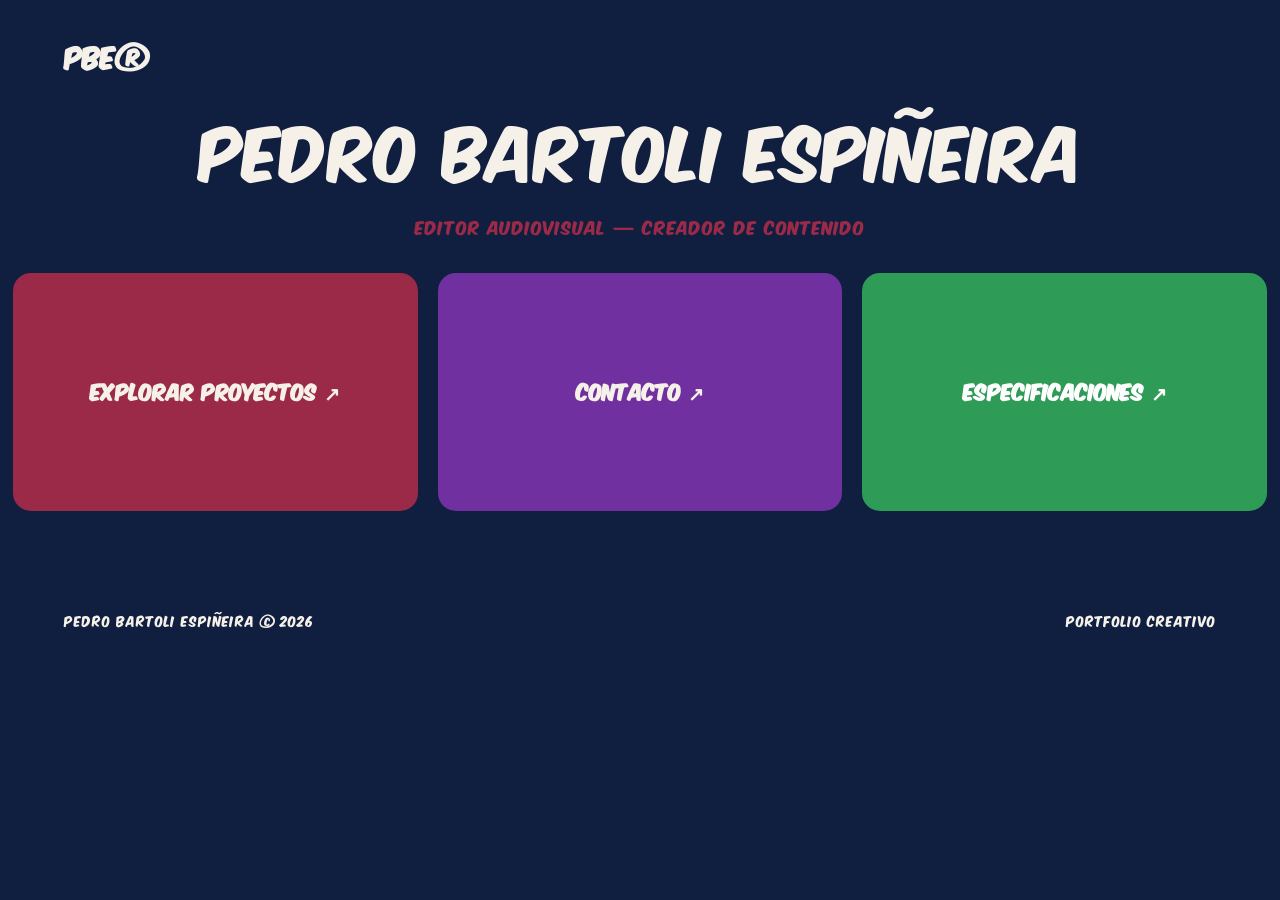
==== index.html @ 38ccc37a "Add files via upload" ====
<!DOCTYPE html>
<html lang="es">
<head>
  <meta charset="UTF-8">
  <meta name="viewport" content="width=device-width, initial-scale=1.0">
  <title>Pedro Bartoli Espiñeira | Portfolio</title>
  <link rel="stylesheet" href="style.css">
</head>

<body>

  <!-- LOGO PBE ANIMADO -->
  <nav class="nav-inicio">
    <span class="logo">
      <span class="logo-letra">P</span>
      <span class="logo-letra">B</span>
      <span class="logo-letra">E</span>
      <span class="logo-registrado">®</span>
    </span>
  </nav>

  <main>
    <section id="inicio" class="hero">

      <h1>Pedro Bartoli Espiñeira</h1>

      <p style="color:#9b2948">
        EDITOR AUDIOVISUAL — CREADOR DE CONTENIDO
      </p>

      <div class="hero-botones">

        <a class="boton" href="proyectos.html">
          <span class="boton-texto">
            EXPLORAR PROYECTOS ↗
          </span>
        </a>

        <a class="boton boton-contacto" href="contacto.html">
          <span class="boton-texto">
            CONTACTO ↗
          </span>
        </a>

        <a class="boton" href="especificaciones.html">
          <span class="boton-texto">
            ESPECIFICACIONES ↗
          </span>
        </a>

      </div>
    </section>
  </main>

  <footer class="footer">
    <span>PEDRO BARTOLI ESPIÑEIRA © 2026</span>
    <span>PORTFOLIO CREATIVO</span>
  </footer>

<script src="moco.js" defer></script>

</body>
</html>
---- style.css ----
body {
background-color: #91A9BD;    color: #f5f0e8;
    font-family: Arial, sans-serif;
    margin: 0;
    padding: 60px;
}


h1 {
    color: #f5f0e8;
    font-size: clamp(20px, 5.5vw, 85px);
    font-weight: 900;
    text-transform: uppercase;
    letter-spacing: -2px;
    line-height: 1;
    white-space: nowrap;
    margin-bottom: 45px;
}


h2 {
    color: #781d36;
    font-size: 50px;
    text-transform: uppercase;
}

p {
    font-size: 22px;
}

::selection {
    background: #781d36;
    color: white;
}

* {
    box-sizing: border-box;
}

html {
    scroll-behavior: smooth;
}

body {
    padding: 0;
}

nav {
    display: flex;
    justify-content: space-between;
    align-items: center;
    padding: 25px 5%;
    background: #101014;
}

.logo {
    font-size: 26px;
    font-weight: 900;
    color: #f5f0e8;
}

.nav-links {
    display: flex;
    gap: 30px;
}

.nav-links a {
    color: #f5f0e8;
    text-decoration: none;
    font-size: 13px;
    font-weight: bold;
}

.nav-links a:hover {
    color: #a53250;
}

.hero {
    background: #101f40;
    min-height: 75vh;
    padding: 100px 3%;
    display: flex;
    flex-direction: column;
    justify-content: center;
    overflow: hidden;
}

.hero h1 {
    font-size: clamp(18px, 5.4vw, 85px);
    letter-spacing: -0.035em;
    white-space: nowrap;
    margin: 30px 0;
}

.etiqueta {
    color: #c8a3ad;
    font-size: 13px;
    letter-spacing: 3px;
}

.hero p {
    font-size: 17px;
    letter-spacing: 2px;
}

.boton {
    display: inline-block;
    align-self: flex-start;
    background: #781d36;
    color: white;
    padding: 18px 28px;
    margin-top: 35px;
    text-decoration: none;
    font-weight: bold;
    transition: 0.3s;
}

.boton:hover {
    background: #a53250;
    transform: translateY(-5px);
}

.proyectos, .contacto {
    padding: 100px 5%;
    min-height: 350px;
}

.asterisco {
    color: #f5f0e8;
}

.contacto {
    background: #781d36;
}

.contacto h2 {
    color: white;
}

@media (max-width: 600px) {
    .nav-links {
        gap: 12px;
    }

    .nav-links a {
        font-size: 10px;
    }

    .hero {
        padding: 80px 3%;
    }

    .hero h1 {
        font-size: 5.4vw;
    }

    h2 {
        font-size: 36px;
    }
}

.proyectos-header {
    margin-bottom: 70px;
}

.proyectos-header > span {
    color: #c8a3ad;
    font-size: 13px;
    letter-spacing: 3px;
}

.proyectos-header h2 {
    font-size: clamp(60px, 9vw, 130px);
    margin: 15px 0;
    letter-spacing: -5px;
}

.lista-proyectos {
    border-top: 1px solid #555;
}

.proyecto {
    display: flex;
    align-items: center;
    gap: 25px;
    padding: 35px 15px;
    border-bottom: 1px solid #555;
    color: #f5f0e8;
    text-decoration: none;
    transition: all 0.35s ease;
}

.proyecto:hover {
    background: #781d36;
    padding-left: 35px;
}

.numero {
    font-size: 14px;
    color: #aaa;
    min-width: 35px;
}


.proyecto h3 {
    font-size: clamp(18px, 2.5vw, 30px);
    letter-spacing: -1px;
}

.proyecto {
    padding: 20px 15px;
}

.proyectos-header h2 {
    font-size: clamp(40px, 6vw, 75px);
}

.proyecto {
    position: relative;
}


.proyecto {
    position: relative;
    overflow: hidden;
    isolation: isolate;
}

.preview-proyecto {
    position: absolute;
    right: 0;
    top: 0;
    width: 48%;
    height: 100%;
    object-fit: cover;
    object-position: center;
    opacity: 0;
    pointer-events: none;
    border: none;
    transform: none;
    z-index: -1;

    /* Difuminado progresivo hacia la izquierda */
    -webkit-mask-image: linear-gradient(
        to right,
        transparent 0%,
        rgba(0,0,0,0.4) 25%,
        black 65%
    );
    mask-image: linear-gradient(
        to right,
        transparent 0%,
        rgba(0,0,0,0.4) 25%,
        black 65%
    );

    transition: opacity 0.4s ease;
}

.proyecto:hover .preview-proyecto {
    opacity: 1;
    transform: none;
}

.proyecto:hover {
    background: #781d36;
}

.proyecto h3,
.proyecto .numero,
.proyecto .categoria,
.proyecto .flecha {
    position: relative;
    z-index: 2;
}

/* PORTAL AUDIOVISUAL */

.portal-hero {
    background: #101f40;
    padding: 100px 5%;
}

.portal-hero h1 {
    font-size: clamp(38px, 7vw, 100px);
    line-height: 0.95;
    letter-spacing: -3px;
    white-space: normal;
    margin: 35px 0;
}

.portal-hero p {
    font-size: 18px;
}

.catalogo {
    padding: 90px 5%;
}

.catalogo-encabezado > span {
    color: #c8a3ad;
    font-size: 13px;
    letter-spacing: 2px;
}

.catalogo-encabezado h2 {
    color: #f5f0e8;
    font-size: clamp(35px, 5vw, 65px);
}

.catalogo-grid {
    display: grid;
    grid-template-columns: repeat(2, minmax(0, 1fr));
    gap: 25px;
    margin-top: 40px;
}

.corto-imagen {
    background: #781d36;
    height: 285px;
    padding: 25px;
    display: flex;
    flex-direction: column;
    justify-content: space-between;
    transition: filter 0.3s ease;
}

.corto-imagen.segunda {
    background: #172b52;
}

.corto-imagen span {
    font-size: 12px;
    letter-spacing: 2px;
}

.corto-imagen h3 {
    font-size: clamp(28px, 4vw, 55px);
    letter-spacing: -2px;
    margin: 0;
}


.corto:hover .corto-imagen {
    filter: brightness(0.8);
}


.corto-info {
    display: flex;
    justify-content: space-between;
    align-items: center;
    gap: 15px;
    padding: 20px 0;
    border-bottom: 1px solid #555;
}

.corto-info h3 {
    font-size: 20px;
    margin: 0;
}

.corto-info span {
    font-size: 12px;
}

@media (max-width: 700px) {
    .catalogo-grid {
        grid-template-columns: 1fr;
    }

    .portal-hero {
        padding: 70px 5%;
    }

    .corto-imagen {
        height: 240px;
    }
}

.fichas-audiovisuales {
    padding: 40px 5% 100px;
}

.ficha-produccion {
    padding: 65px 0;
    border-top: 1px solid #555;
    scroll-margin-top: 100px;
}

.ficha-produccion h2 {
    font-size: clamp(32px, 5vw, 65px);
    margin: 20px 0 30px;
}

.ficha-produccion video {
    display: block;
    width: 100%;
    max-width: 900px;
    background: #000;
    aspect-ratio: 16 / 9;
    margin-bottom: 35px;
}

.ficha-produccion h3 {
    color: #a53250;
}

.corto-imagen {
    background-image: url("miniatura descorchazo.png");
    background-size: cover;
    background-position: center;
}

.corto-imagen.segunda {
    background-image: none;
}

.corto-imagen.segunda {
    background-image: url("miniatura primera cita.png");
    background-size: cover;
    background-position: center;
}

/* PORTADA AUDIOVISUAL */


/* PORTADA AUDIOVISUAL */

.portal-hero {
    position: relative;
    background-image:
        linear-gradient(
            rgba(16, 31, 64, 0.45),
            rgba(16, 31, 64, 0.45)
        ),
        url("fondo audiovisual.png");

    background-size: cover;
    background-position: center;
    background-repeat: no-repeat;
    background-color: #101f40;
    padding: 100px 5%;
    min-height: 480px;
}

/* TITULO MAS COMPACTO */

.portal-hero h1 {
    font-size: clamp(36px, 5.5vw, 75px);
    line-height: 1;
    letter-spacing: -2px;
    margin: 30px 0;
}

/* CONTACTO */

.contacto {
    background: #781d36;
    padding: 110px 5%;
}

.contacto h2 {
    color: #f5f0e8;
    font-size: clamp(42px, 8vw, 110px);
    line-height: 0.95;
    letter-spacing: -3px;
    margin: 35px 0;
}

.contacto p {
    font-size: 19px;
    line-height: 1.6;
    max-width: 580px;
}

.contacto-links {
    display: flex;
    flex-wrap: wrap;
    gap: 35px;
    margin-top: 60px;
}

.contacto-links a {
    color: #f5f0e8;
    font-size: 16px;
    font-weight: bold;
    text-decoration: none;
    border-bottom: 1px solid #f5f0e8;
    padding-bottom: 10px;
    transition: 0.3s;
}

.contacto-links a:hover {
    color: #101014;
    border-color: #101014;
}

/* FOOTER */

.footer {
    display: flex;
    justify-content: space-between;
    gap: 20px;
    flex-wrap: wrap;
    padding: 30px 5%;
    background: #101014;
    color: #aaa;
    font-size: 12px;
    letter-spacing: 1px;
}

@media (max-width: 600px) {
    .contacto {
        padding: 80px 5%;
    }

    .contacto h2 {
        letter-spacing: -1px;
    }

    .contacto-links {
        gap: 25px;
    }
}

/* MENU INTEGRADO A LA PORTADA */

.nav-inicio {
    background-color: #101f40;
}

/* BOTONES DE LA PORTADA */

.hero-botones {
    display: flex;
    flex-wrap: wrap;
    align-items: center;
    gap: 20px;
    margin-top: 35px;
}

.hero-botones .boton {
    margin-top: 0;
}

/* BOTON CONTACTAME */

.boton-contacto {
    background: transparent;
    border: 2px solid #f5f0e8;
    color: #f5f0e8;
    padding: 16px 26px;
}

.boton-contacto:hover {
    background: #f5f0e8;
    color: #101f40;
}

.boton-contacto {
    background-color: #7030A0;
    border: 2px solid #7030A0;
    color: white;
}

.boton-contacto:hover {
    background-color: #9250C5;
    border-color: #9250C5;
    color: white;
}

/* PORTAL DE CONTACTO */

.portal-contacto {
    background: #101f40;
    min-height: 100vh;
    padding: 100px 5%;
}

.portal-contacto h1 {
    font-size: clamp(40px, 7vw, 95px);
    line-height: 0.95;
    letter-spacing: -3px;
    white-space: normal;
    margin: 35px 0;
}

.portal-contacto p {
    font-size: 19px;
    line-height: 1.6;
    max-width: 600px;
    margin-bottom: 70px;
}

.contacto-portal-links {
    border-top: 1px solid #777;
}

.contacto-portal-links a {
    display: flex;
    justify-content: space-between;
    align-items: center;
    gap: 20px;
    padding: 30px 15px;
    border-bottom: 1px solid #777;
    color: #f5f0e8;
    text-decoration: none;
    transition: 0.3s;
}

.contacto-portal-links a:hover {
    background: #7030A0;
    padding-left: 30px;
}

.contacto-portal-links span {
    font-size: 13px;
    letter-spacing: 2px;
}

.contacto-portal-links strong {
    font-size: 18px;
}

/* PORTAL DE PROYECTOS */

.portal-proyectos {
    background-color: #101f40;
    padding: 100px 5% 75px;
}

.portal-proyectos h1 {
    font-size: clamp(48px, 8vw, 110px);
    line-height: 1;
    letter-spacing: -4px;
    margin: 30px 0;
}

.portal-proyectos-descripcion {
    font-size: 18px;
    line-height: 1.6;
    max-width: 580px;
}

/* PROYECTOS MÁS COMPACTOS */

.proyectos .proyecto {
    min-height: 100px;
    padding: 20px 15px;
}

.proyectos .proyecto h2 {
    font-size: clamp(20px, 3vw, 32px);
    margin: 0;
}

.proyectos .preview-proyecto {
    max-width: 280px;
    max-height: 110px;
    object-fit: cover;
}

/* EFECTO HOVER - BORDES LUMINOSOS */

.proyectos .proyecto {
    position: relative;
    border: 1px solid transparent;
    transition: border-color 0.3s ease, 
                box-shadow 0.3s ease,
                background-color 0.3s ease;
}

.proyectos .proyecto:hover {
    background-color: transparent;
    border-color: #a855f7;
    box-shadow:
        0 0 10px rgba(168, 85, 247, 0.5),
        0 0 25px rgba(168, 85, 247, 0.25),
        inset 0 0 12px rgba(168, 85, 247, 0.1);
}

/* EFECTO NEÓN GLOBAL */

.boton,
.proyecto,
.contacto-portal-links a,
.nav-links a {
    transition:
        border-color 0.3s ease,
        box-shadow 0.3s ease,
        background-color 0.3s ease;
}

/* BOTONES PRINCIPALES */

.boton:hover {
    background-color: transparent;
    color: #f5f0e8;
    border-color: #a855f7;
    box-shadow:
        0 0 10px rgba(168, 85, 247, 0.6),
        0 0 25px rgba(168, 85, 247, 0.3),
        inset 0 0 12px rgba(168, 85, 247, 0.1);
}

/* TARJETAS DE PROYECTOS */

.proyectos .proyecto:hover {
    background-color: transparent;
    border-color: #a855f7;
    box-shadow:
        0 0 10px rgba(168, 85, 247, 0.6),
        0 0 25px rgba(168, 85, 247, 0.3),
        inset 0 0 12px rgba(168, 85, 247, 0.1);
}

/* ENLACES DE CONTACTO */

.contacto-portal-links a:hover {
    background-color: transparent;
    border-color: #a855f7;
    box-shadow:
        0 0 10px rgba(168, 85, 247, 0.6),
        0 0 25px rgba(168, 85, 247, 0.3);
}

/* MENÚ SUPERIOR */

.nav-links a {
    border: 1px solid transparent;
    padding: 8px 12px;
}

.nav-links a:hover {
    color: #f5f0e8;
    border-color: #a855f7;
    box-shadow:
        0 0 10px rgba(168, 85, 247, 0.6),
        0 0 20px rgba(168, 85, 247, 0.3);
}

/* IMAGENES HOVER - CONTACTO */

.contacto-portal-links a {
    position: relative;
    overflow: hidden;
    isolation: isolate;
    min-height: 125px;
}

/* Mantener textos por encima de las imagenes */

.contacto-portal-links a span,
.contacto-portal-links a strong {
    position: relative;
    z-index: 2;
}

/* Imagen oculta inicialmente */

.contacto-preview {
    position: absolute;
    top: 0;
    right: 0;

    width: 48%;
    height: 100%;

    object-fit: cover;
    object-position: center;

    opacity: 0;
    transform: translateX(20px);

    /* Difuminado progresivo del borde izquierdo */
    -webkit-mask-image: linear-gradient(
        to right,
        transparent 0%,
        black 45%,
        black 100%
    );

    mask-image: linear-gradient(
        to right,
        transparent 0%,
        black 45%,
        black 100%
    );

    transition:
        opacity 0.4s ease,
        transform 0.4s ease;

    pointer-events: none;
    z-index: 0;
}

/* Mostrar imagen al pasar el mouse */

.contacto-portal-links a:hover .contacto-preview {
    opacity: 1;
    transform: translateX(0);
}

/* Mantener fondo oscuro y borde neon */

.contacto-portal-links a:hover {
    background-color: transparent;
    border-color: #a855f7;

    box-shadow:
        0 0 10px rgba(168, 85, 247, 0.6),
        0 0 25px rgba(168, 85, 247, 0.3),
        inset 0 0 12px rgba(168, 85, 247, 0.1);
}

@media (max-width: 600px) {
    .contacto-preview {
        width: 65%;
        opacity: 0.18;
        transform: none;
    }

    .contacto-portal-links a:hover .contacto-preview {
        opacity: 0.45;
    }
}

/* OCULTAR TEXTOS DE LA DERECHA EN CONTACTO */

.contacto-portal-links a strong {
    display: none;
}

/* TITULO DE CONTACTO EN UNA SOLA LINEA */

.portal-contacto h1 {
    font-size: clamp(28px, 6vw, 85px);
    white-space: nowrap;
    letter-spacing: -3px;
}

/* ==================================
   IDENTIDAD VISUAL GLOBAL - PBE
   ================================== */

:root {
    --azul: #101f40;
    --blanco: #f5f0e8;
    --bordo: #9b2948;
    --violeta: #a855f7;
}

/* FONDO GENERAL */

html,
body,
main {
    background-color: var(--azul);
    color: var(--blanco);
}

/* NAVEGACION */

nav,
.nav-inicio {
    background-color: var(--azul);
}

nav a,
.nav-links a,
.logo {
    color: var(--blanco);
}

/* SECCIONES PRINCIPALES */

.hero,
.proyectos,
.portal-proyectos,
.portal-contacto,
.portal-hero,
.catalogo,
.fichas-audiovisuales,
.ficha-produccion,
.contacto,
.footer {
    background-color: var(--azul);
    color: var(--blanco);
}

/* TITULOS Y TEXTOS */

h1,
h2,
h3,
p {
    color: var(--blanco);
}

/* DETALLES EN BORDO */

.etiqueta,
.numero,
.asterisco,
.flecha {
    color: var(--bordo);
}

/* TITULOS DE PROYECTOS */

.proyectos .proyecto h2 {
    color: var(--bordo);
}

/* BOTONES PRINCIPALES */

.boton {
    background-color: var(--bordo);
    border: 2px solid var(--bordo);
    color: var(--blanco);
}

/* BOTON CONTACTO */

.boton-contacto {
    background-color: #7030a0;
    border-color: #7030a0;
    color: var(--blanco);
}

/* ENLACES DE CONTACTO */

.contacto-portal-links a {
    background-color: transparent;
    color: var(--blanco);
}

/* EFECTO NEON AL PASAR EL MOUSE */

.boton:hover,
.proyectos .proyecto:hover,
.contacto-portal-links a:hover,
.nav-links a:hover {
    border-color: var(--violeta);
    box-shadow:
        0 0 10px rgba(168, 85, 247, 0.6),
        0 0 25px rgba(168, 85, 247, 0.3),
        inset 0 0 12px rgba(168, 85, 247, 0.1);
}

/* PALABRAS DESTACADAS */

.destacado {
    color: #9b2948;
}

/* =====================================
   TAMAÑO UNIFICADO - PBE
   REFERENCIA: PANTALLA PROYECTOS
   ===================================== */

:root {
    --alto-opcion: 100px;
    --espaciado-opcion: 20px 15px;
}

/* PROYECTOS Y CONTACTO */

.proyectos .proyecto,
.contacto-portal-links a {
    min-height: var(--alto-opcion);
    padding: var(--espaciado-opcion);
    box-sizing: border-box;
}

/* TIPOGRAFIA DE LAS OPCIONES */

.proyectos .proyecto h2 {
    font-size: clamp(20px, 3vw, 32px);
}

.contacto-portal-links a span {
    font-size: 13px;
    letter-spacing: 2px;
}

/* IMAGENES DE CONTACTO */

.contacto-preview {
    height: 100%;
}

/* BOTONES PRINCIPALES DE INICIO */

.hero-botones .boton {
    min-height: 52px;
    padding: 14px 24px;
    box-sizing: border-box;
    display: inline-flex;
    align-items: center;
    justify-content: center;
    font-size: 14px;
    font-weight: 700;
}

/* ENLACES DEL MENU SUPERIOR */

.nav-links a {
    padding: 10px 14px;
    font-size: 13px;
}


/* ANIMACION PBE - LETRA POR LETRA */

.logo {
    display: inline-flex;
    align-items: baseline;
    font-size: 26px;
    font-weight: 900;
    color: #f5f0e8;
    white-space: nowrap;
}

.logo-letra {
    display: inline-block;
    color: #f5f0e8;
    transform-origin: center bottom;
    animation: pbeSecuencia 3s ease-in-out infinite;
}

/* P */
.logo-letra:nth-child(1) {
    animation-delay: 0s;
}

/* B */
.logo-letra:nth-child(2) {
    animation-delay: 1s;
}

/* E */
.logo-letra:nth-child(3) {
    animation-delay: 2s;
}

/* SIMBOLO REGISTRADO */
.logo-registrado {
    color: #f5f0e8;
}

/* CADA LETRA SE ILUMINA EN SU TURNO */

@keyframes pbeSecuencia {
    0%, 30%, 100% {
        color: #f5f0e8;
        transform: scale(1);
    }

    15% {
        color: #e63946;
        transform: scale(1.154);
        text-shadow: 0 0 12px rgba(230, 57, 70, 0.5);
    }
}

/* ELIMINAR LA LINEA ANTERIOR */

.logo::after {
    content: none;
}

@media (prefers-reduced-motion: reduce) {
    .logo-letra {
        animation: none;
    }
}

/* =====================================
   PORTADA INICIO - DISEÑO COMPACTO
   ===================================== */

.nav-inicio {
    padding: 25px 5% 10px;
}

/* Acercar el nombre al logo */

#inicio.hero {
    min-height: auto;
    padding: 65px 3% 90px;
    justify-content: flex-start;
}

/* Ajustar espacios del titulo */

#inicio.hero h1 {
    margin-top: 22px;
    margin-bottom: 25px;
}

/* Botones */

#inicio .hero-botones {
    margin-top: 30px;
}

/* Celulares */

@media (max-width: 600px) {

    #inicio.hero {
        padding: 45px 5% 70px;
    }

    #inicio.hero h1 {
        margin-top: 20px;
    }
}

/* INICIO - NOMBRE CERCA DEL LOGO */

.nav-inicio {
    padding-top: 25px;
    padding-bottom: 0;
}

#inicio.hero {
    min-height: auto;
    padding: 12px 3% 70px;
    justify-content: flex-start;
}

#inicio.hero h1 {
    margin-top: 0;
    margin-bottom: 25px;
}

@media (max-width: 600px) {
    #inicio.hero {
        padding: 12px 5% 55px;
    }
}

/* FUENTE PERSONALIZADA KOMIKAX */

@font-face {
    font-family: 'Komikax';
    src: url('fonts/KOMIKAX_.ttf') format('truetype');
    font-weight: normal;
    font-style: normal;
    font-display: swap;
}

/* NOMBRE PRINCIPAL */

#inicio.hero h1 {
    font-family: 'Komikax', Arial, sans-serif;
    font-weight: normal;
}

/* =====================================
   INICIO - PORTADA CENTRADA
   ===================================== */

#inicio.hero {
    display: flex;
    flex-direction: column;
    align-items: center;
    justify-content: center;
    text-align: center;

    min-height: 65vh;
    padding: 50px 5%;
}

/* NOMBRE PRINCIPAL */

#inicio.hero h1 {
    font-family: 'Komikax', Arial, sans-serif;
    font-weight: normal;
    font-size: clamp(28px, 5vw, 70px);
    white-space: normal;
    line-height: 1.15;
    margin: 0 0 25px;
}

/* PROFESION */

#inicio.hero p {
    color: #9b2948;
    text-align: center;
    margin: 0;
}

/* BOTONES CENTRADOS */

#inicio .hero-botones {
    display: flex;
    justify-content: center;
    align-items: center;
    gap: 15px;
    margin-top: 35px;
}

/* AJUSTE PARA CELULARES */

@media (max-width: 600px) {
    #inicio.hero {
        min-height: 60vh;
        padding: 40px 5%;
    }

    #inicio .hero-botones {
        flex-wrap: wrap;
    }
}

/* PORTADA CENTRADA SIN ESPACIO SUPERIOR */

.nav-inicio {
    padding-top: 20px;
    padding-bottom: 0;
}

#inicio.hero {
    min-height: auto;
    padding: 15px 5% 70px;

    display: flex;
    flex-direction: column;
    align-items: center;
    justify-content: flex-start;
    text-align: center;
}

#inicio.hero h1 {
    margin-top: 0;
    margin-bottom: 25px;
}

/* ==========================================
   PBE - ESPECIFICACIONES TECNICAS
   ========================================== */

.pagina-especificaciones {
    background: #101f40;
    color: #f5f0e8;
}

.pagina-especificaciones .logo {
    text-decoration: none;
}

.spec-main {
    width: 100%;
    min-height: 80vh;
    padding: 15px 5% 70px;
}

.spec-header {
    text-align: center;
    margin-bottom: 30px;
}

.spec-etiqueta {
    color: #9b2948;
    font-size: 12px;
    font-weight: 700;
    letter-spacing: 3px;
    margin-bottom: 14px;
}

.spec-header h1 {
    color: #f5f0e8;
    font-size: clamp(30px, 5vw, 65px);
    font-weight: 900;
    line-height: 1.1;
    margin: 0 0 15px;
}

.spec-subtitulo {
    color: #9b2948;
    font-size: 13px;
    font-weight: 700;
    letter-spacing: 2px;
}

/* RONDA */

.spec-ronda {
    display: flex;
    flex-direction: column;
    align-items: center;
}

.spec-circulo {
    --radio: 240px;

    width: 620px;
    height: 620px;
    max-width: 100%;
    position: relative;
    margin: 0 auto;
    border-radius: 50%;
}

/* LINEA CIRCULAR */

.spec-circulo::before {
    content: "";
    position: absolute;
    width: calc(var(--radio) * 2);
    height: calc(var(--radio) * 2);
    top: 50%;
    left: 50%;
    transform: translate(-50%, -50%);
    border: 1px dashed rgba(245, 240, 232, 0.22);
    border-radius: 50%;
    pointer-events: none;
}

/* CENTRO INTERACTIVO */

.spec-centro {
    position: absolute;
    width: 250px;
    height: 250px;
    top: 50%;
    left: 50%;
    transform: translate(-50%, -50%);
    background: #172b53;
    border: 2px solid #9b2948;
    border-radius: 50%;
    box-shadow: 0 0 35px rgba(155, 41, 72, 0.15);

    display: flex;
    align-items: center;
    justify-content: center;
    text-align: center;
    padding: 25px;
    z-index: 2;
}

.spec-centro-contenido {
    width: 100%;
}

#spec-categoria {
    display: block;
    font-size: 10px;
    color: #d17a96;
    font-weight: 700;
    letter-spacing: 1.5px;
    margin-bottom: 12px;
}

#spec-nombre {
    font-size: clamp(17px, 2vw, 24px);
    color: #f5f0e8;
    line-height: 1.1;
    margin: 0 0 12px;
    overflow-wrap: anywhere;
}

#spec-descripcion {
    font-size: 12px;
    line-height: 1.5;
    color: #c4c9d5;
    margin: 0;
}

/* APLICACIONES ALREDEDOR DEL CIRCULO */

.spec-app {
    --angulo: calc(var(--pos) * 360deg / 7 - 90deg);

    position: absolute;
    top: 50%;
    left: 50%;

    width: 110px;
    min-height: 110px;

    transform:
        translate(-50%, -50%)
        rotate(var(--angulo))
        translateX(var(--radio))
        rotate(calc(-1 * var(--angulo)));

    background: transparent;
    border: 0;
    padding: 5px;
    cursor: pointer;

    display: flex;
    flex-direction: column;
    align-items: center;
    justify-content: center;
    gap: 8px;
    color: #f5f0e8;
    z-index: 3;
}

/* ICONOS */

.spec-icono {
    width: 76px;
    height: 76px;
    border-radius: 50%;
    border: 2px solid rgba(245, 240, 232, 0.55);

    display: flex;
    align-items: center;
    justify-content: center;

    font-size: 27px;
    font-weight: 900;
    color: white;

    transition:
        transform 0.3s ease,
        box-shadow 0.3s ease,
        border-color 0.3s ease;
}

.spec-app-nombre {
    font-size: 10px;
    font-weight: 800;
    letter-spacing: 0.5px;
    text-align: center;
    white-space: nowrap;
}

/* COLORES DE LAS HERRAMIENTAS */

.spec-icono.premiere {
    background: #362879;
    color: #d4c4ff;
}

.spec-icono.after {
    background: #403082;
    color: #d4c4ff;
}

.spec-icono.audition {
    background: #273a83;
    color: #c2d5ff;
}

.spec-icono.davinci {
    background: #24506a;
}

.spec-icono.capcut {
    background: #303448;
}

.spec-icono.canva {
    background: #146d87;
}

.spec-icono.ia {
    background: #9b2948;
}

/* INTERACCION */

.spec-app:hover .spec-icono,
.spec-app:focus-visible .spec-icono,
.spec-app.activa .spec-icono {
    transform: scale(1.18);
    border-color: #a855f7;
    box-shadow:
        0 0 20px rgba(168, 85, 247, 0.55);
}

.spec-app:focus-visible {
    outline: 2px solid #a855f7;
    outline-offset: 5px;
}

.spec-ayuda {
    color: #8d9bb6;
    font-size: 11px;
    letter-spacing: 1.5px;
    text-align: center;
    margin-top: 5px;
}

.spec-volver {
    margin-top: 55px;
}

.spec-volver a {
    color: #f5f0e8;
    text-decoration: none;
    font-size: 13px;
    font-weight: 800;
    transition: color 0.3s;
}

.spec-volver a:hover {
    color: #9b2948;
}

/* TABLETS */

@media (max-width: 700px) {

    .spec-circulo {
        --radio: 175px;
        width: 460px;
        height: 460px;
    }

    .spec-centro {
        width: 190px;
        height: 190px;
        padding: 18px;
    }

    #spec-nombre {
        font-size: 17px;
    }

    #spec-descripcion {
        font-size: 10px;
    }

    .spec-app {
        width: 85px;
        min-height: 85px;
    }

    .spec-icono {
        width: 57px;
        height: 57px;
        font-size: 21px;
    }

    .spec-app-nombre {
        font-size: 8px;
    }
}

/* CELULARES */

@media (max-width: 480px) {

    .spec-main {
        padding-left: 3%;
        padding-right: 3%;
    }

    .spec-header h1 {
        font-size: 28px;
    }

    .spec-circulo {
        --radio: min(37vw, 145px);
        width: 100%;
        height: 360px;
    }

    .spec-centro {
        width: 150px;
        height: 150px;
        padding: 14px;
    }

    #spec-categoria {
        font-size: 8px;
        margin-bottom: 7px;
    }

    #spec-nombre {
        font-size: 14px;
        margin-bottom: 7px;
    }

    #spec-descripcion {
        font-size: 9px;
        line-height: 1.3;
    }

    .spec-app {
        width: 65px;
        min-height: 65px;
        gap: 5px;
    }

    .spec-icono {
        width: 47px;
        height: 47px;
        font-size: 17px;
    }

    .spec-app-nombre {
        font-size: 7px;
        letter-spacing: 0;
    }

    .spec-ayuda {
        font-size: 9px;
        padding: 0 15px;
    }
}

@media (prefers-reduced-motion: reduce) {
    .spec-icono {
        transition: none;
    }
}

/* TRES BOTONES CENTRADOS EN INICIO */

#inicio .hero-botones {
    display: flex;
    justify-content: center;
    align-items: center;
    flex-wrap: wrap;
    gap: 12px;
}

/* LOGOS DE SOFTWARE */

.pagina-especificaciones .spec-logo-img {
  width: 64px;
  height: 64px;
  object-fit: contain;
  display: block;
  margin: 0 auto 8px;
  padding: 0;
  background: transparent;
  border: none;
  border-radius: 0;
  box-shadow: none;
}

/* LOGOS DE SOFTWARE CON FORMA CIRCULAR */

.pagina-especificaciones .spec-logo-img {
  width: 68px;
  height: 68px;
  border-radius: 50%;
  object-fit: contain;
  display: block;
  margin: 0 auto 8px;
  padding: 9px;
  box-sizing: border-box;

  background-color: #182b50;
  border: 2px solid rgba(245, 240, 232, 0.25);

  transition: transform 0.3s ease,
              border-color 0.3s ease,
              box-shadow 0.3s ease;
}

/* EFECTO AL PASAR EL MOUSE */

.pagina-especificaciones .spec-app:hover .spec-logo-img,
.pagina-especificaciones .spec-app.activa .spec-logo-img {
  transform: scale(1.12);
  border-color: #a855f7;
  box-shadow: 0 0 18px rgba(168, 85, 247, 0.35);
}

/* CIRCULO PARA IA GENERATIVA */

.pagina-especificaciones .spec-icono.ia {
  width: 68px;
  height: 68px;
  border-radius: 50%;
  box-sizing: border-box;
  margin: 0 auto 8px;
  border: 2px solid rgba(245, 240, 232, 0.25);
}

/* BOTÓN ESPECIFICACIONES VERDE */

#inicio .hero-botones a[href="especificaciones.html"] {
  background-color: #2e9b57;
  color: #ffffff;
  border-color: #2e9b57;
}

/* EFECTO AL PASAR EL MOUSE */

#inicio .hero-botones a[href="especificaciones.html"]:hover {
  background-color: #39c46c;
  border-color: #39c46c;
  color: #ffffff;
  transform: translateY(-4px);
}

/* MISMA TIPOGRAFÍA QUE EL NOMBRE */

#inicio.hero > p {
  font-family: 'Komikax', sans-serif;
  font-size: 16px;
  letter-spacing: 1px;
}

/* TIPOGRAFÍA OFICIAL PBE® */

html,
body,
button,
input,
textarea,
select {
  font-family: 'Komikax', sans-serif;
}

body * {
  font-family: inherit;
}

/* Ajuste para mejorar la lectura */
p,
span,
a,
button {
  line-height: 1.5;
}


/* BOTONES VERTICALES DEL INICIO */

#inicio .hero-botones {
  display: flex;
  justify-content: center;
  align-items: center;
  flex-wrap: wrap;
  gap: 22px;
  margin-top: 30px;
}

#inicio .hero-botones .boton {
  width: 205px;
  height: 390px;

  display: flex;
  align-items: center;
  justify-content: center;

  padding: 20px;
  box-sizing: border-box;

  text-align: center;
  line-height: 1.5;
  border-radius: 16px;

  transition: transform 0.3s ease,
              box-shadow 0.3s ease;
}

/* ANIMACIÓN AL PASAR EL MOUSE */

#inicio .hero-botones .boton:hover {
  transform: translateY(-8px) scale(1.04);
  box-shadow: 0 12px 25px rgba(0, 0, 0, 0.3);
}

/* ADAPTACIÓN A CELULARES */

@media (max-width: 600px) {
  #inicio .hero-botones .boton {
    width: 160px;
    height: 300px;
    padding: 12px;
    font-size: 12px;
  }
}

/* BOTONES GIGANTES DEL INICIO */

#inicio .hero-botones {
  display: grid;
  grid-template-columns: repeat(3, minmax(0, 1fr));

  width: 100%;
  max-width: none;

  gap: 2cm;
  margin-top: 35px;
  padding: 0;

  box-sizing: border-box;
}

/* CADA BOTÓN */

#inicio .hero-botones .boton {
  width: 100%;
  height: auto;
  aspect-ratio: 0.68;

  display: flex;
  align-items: center;
  justify-content: center;

  padding: 20px;
  box-sizing: border-box;

  border-radius: 18px;
  text-align: center;

  font-size: clamp(13px, 1.5vw, 23px);
  line-height: 1.5;

  transition: transform 0.3s ease,
              box-shadow 0.3s ease;
}

/* EFECTO HOVER */

#inicio .hero-botones .boton:hover {
  transform: translateY(-10px) scale(1.02);
  box-shadow: 0 18px 35px rgba(0, 0, 0, 0.35);
}

/* PERMITIR QUE OCUPEN EL ANCHO DISPONIBLE */

#inicio.hero {
  width: 100%;
  max-width: none;
  box-sizing: border-box;
  padding-left: 3%;
  padding-right: 3%;
}

/* ADAPTACIÓN A CELULARES */

@media (max-width: 700px) {
  #inicio .hero-botones {
    grid-template-columns: 1fr;
    gap: 22px;
    max-width: 450px;
  }

  #inicio .hero-botones .boton {
    aspect-ratio: 0.8;
    font-size: 18px;
  }
}

/* NUEVAS PROPORCIONES DE LOS BOTONES DEL INICIO */

#inicio.hero {
  padding-left: 1%;
  padding-right: 1%;
}

#inicio .hero-botones {
  display: grid;
  grid-template-columns: repeat(3, minmax(0, 1fr));
  width: 100%;
  max-width: none;
  gap: 20px;
  margin-top: 35px;
}

#inicio .hero-botones .boton {
  width: 100%;
  height: auto;

  /* Más anchos y mucho menos altos */
  aspect-ratio: 1.7;

  padding: 20px;
  box-sizing: border-box;
  border-radius: 18px;

  display: flex;
  align-items: center;
  justify-content: center;

  text-align: center;
  font-size: clamp(13px, 1.5vw, 23px);
}

/* CELULARES */

@media (max-width: 700px) {
  #inicio .hero-botones {
    grid-template-columns: 1fr;
    gap: 20px;
  }

  #inicio .hero-botones .boton {
    aspect-ratio: 1.7;
  }
}

/* PBE - MOCO UNIDO AL BORDE */

#inicio.hero {
  overflow: visible;
}

#inicio .hero-botones,
#inicio .hero-botones .boton {
  overflow: visible;
}

#inicio .hero-botones .boton {
  position: relative;
  isolation: isolate;
}

#inicio .hero-botones .boton::before,
#inicio .hero-botones .boton::after {
  content: none !important;
}

#inicio .hero-botones .moco-gota,
#inicio .hero-botones .moco-lateral,
#inicio .hero-botones .moco-recorrido {
  display: none !important;
}

#inicio .hero-botones .moco-unido {
  position: absolute;
  left: -12px;
  top: -12px;
  width: calc(100% + 24px);
  height: calc(100% + 135px);
  overflow: visible;
  pointer-events: none;
  z-index: 2;
  opacity: 0;
  transition: opacity .25s ease;
}

#inicio .hero-botones .boton:hover .moco-unido,
#inicio .hero-botones .boton:focus-visible .moco-unido {
  opacity: 1;
}

#inicio .hero-botones .boton-texto {
  position: relative;
  z-index: 3;
}
body {
  background-color: #91A9BD;
}

/* EFECTO DE MOCO COMPARTIDO EN TODO EL PORTFOLIO */
.moco-interactivo {
  position: relative;
  isolation: isolate;
  overflow: visible;
}
.moco-interactivo > .moco-unido {
  position: absolute;
  left: -28px;
  top: -28px;
  width: calc(100% + 56px);
  height: calc(100% + 163px);
  overflow: visible;
  pointer-events: none;
  z-index: 2;
  opacity: 0;
  transition: opacity .25s ease;
}
.moco-interactivo:hover > .moco-unido,
.moco-interactivo:focus-visible > .moco-unido,
.moco-interactivo:focus-within > .moco-unido {
  opacity: 1;
}
/* Mantener textos e imágenes interactivos sobre el moco. */
.moco-interactivo > :not(.moco-unido) {
  position: relative;
  z-index: 3;
}

/* CORRECCIÓN DE LA RUEDA DE ESPECIFICACIONES */

/* Los iconos deben conservar su posición original */
.software-icon,
.software-item {
  position: absolute;
}

/* El moco no debe modificar la distribución circular */
.software-icon.moco-activo,
.software-item.moco-activo {
  position: absolute;
}

/* =========================================
   CORRECCIÓN: RUEDA DE ESPECIFICACIONES
   ========================================= */

/* Recuperar el posicionamiento de los íconos */
.pagina-especificaciones .spec-circulo .spec-app {
  position: absolute;
}

/* Mantener el SVG del moco dentro de cada botón */
.pagina-especificaciones .spec-app > .moco-unido {
  position: absolute;
  pointer-events: none;
}

/* Evitar que el moco afecte la distribución */
.pagina-especificaciones .spec-app .spec-icono,
.pagina-especificaciones .spec-app .spec-app-nombre {
  position: relative;
  z-index: 1;
}
/* RESTAURAR POSICIÓN DE LA RUEDA DE SOFTWARE */
.pagina-especificaciones .spec-circulo .spec-app {
  position: absolute !important;
}

/* BOTÓN VOLVER AL INICIO - CONTACTO */
.pagina-contacto .spec-volver {
  display: flex;
  justify-content: center;
  margin: 50px auto 35px;
}

.pagina-contacto .spec-volver a {
  display: inline-block;
  text-decoration: none;
  color: #101f40;
  font-weight: 700;
  letter-spacing: 1px;
  padding: 12px 22px;
  border: 2px solid #101f40;
  border-radius: 8px;
  transition: background-color 0.3s, color 0.3s;
}

.pagina-contacto .spec-volver a:hover {
  background-color: #101f40;
  color: #f5f0e8;
}

/* =====================================
   CONTACTO - NAVEGACIÓN SUPERIOR
   ===================================== */

.pagina-contacto .nav-contacto {
    display: flex;
    align-items: center;
    justify-content: space-between;
    gap: 24px;
}

/* LOGO Y BOTÓN JUNTOS */
.pagina-contacto .nav-contacto-izquierda {
    display: flex;
    align-items: center;
    gap: 24px;
    min-width: 0;
}

/* BOTÓN VOLVER AL INICIO */
.pagina-contacto .contacto-volver {
    display: inline-flex;
    align-items: center;
    justify-content: center;

    position: relative;

    color: #101f40;
    text-decoration: none;

    font-size: 12px;
    font-weight: 700;
    letter-spacing: 1px;

    padding: 10px 16px;

    border: 2px solid #101f40;
    border-radius: 8px;

    white-space: nowrap;

    transition:
        background-color 0.3s ease,
        color 0.3s ease;
}

.pagina-contacto .contacto-volver:hover {
    background-color: #101f40;
    color: #f5f0e8;
}

/* MANTENER LA NAVEGACIÓN ALINEADA */
.pagina-contacto .nav-links {
    display: flex;
    align-items: center;
    gap: 24px;
}

/* ADAPTACIÓN A PANTALLAS PEQUEÑAS */
@media (max-width: 760px) {

    .pagina-contacto .nav-contacto {
        flex-wrap: wrap;
        gap: 16px;
    }

    .pagina-contacto .nav-contacto-izquierda {
        gap: 12px;
    }

    .pagina-contacto .contacto-volver {
        font-size: 10px;
        padding: 8px 10px;
    }

    .pagina-contacto .nav-links {
        width: 100%;
        flex-wrap: wrap;
        gap: 16px;
    }
}

/* =====================================
   VOLVER AL INICIO - TODAS LAS PÁGINAS
   ===================================== */

.volver-inicio-global {
  display: inline-flex;
  align-items: center;
  justify-content: center;

  position: relative;

  padding: 10px 16px;
  margin-left: 24px;

  border: 2px solid #101f40;
  border-radius: 8px;

  color: #101f40;
  text-decoration: none;

  font-size: 12px;
  font-weight: 700;
  letter-spacing: 1px;
  white-space: nowrap;

  transition:
    background-color 0.3s ease,
    color 0.3s ease;
}

.volver-inicio-global:hover {
  background-color: #101f40;
  color: #f5f0e8;
}

/* MANTENER EL LOGO Y EL BOTÓN ALINEADOS */
nav:has(> .volver-inicio-global) {
  display: flex;
  align-items: center;
}

/* RESPONSIVE */
@media (max-width: 600px) {
  .volver-inicio-global {
    margin-left: 12px;
    padding: 8px 10px;
    font-size: 10px;
  }
}

/* LOGO + VOLVER AL INICIO - AUDIOVISUALES */

.pagina-audiovisuales .nav-audiovisuales {
    display: flex;
    align-items: center;
    justify-content: space-between;
    gap: 24px;
}

.pagina-audiovisuales .nav-audiovisuales-izquierda {
    display: flex;
    align-items: center;
    gap: 16px;
}

.pagina-audiovisuales .volver-inicio-global {
    margin-left: 0;
}

@media (max-width: 760px) {
    .pagina-audiovisuales .nav-audiovisuales {
        flex-wrap: wrap;
    }

    .pagina-audiovisuales .nav-links {
        width: 100%;
        display: flex;
        flex-wrap: wrap;
        gap: 16px;
    }
}

/* CONTACTO - LOGO Y VOLVER AL INICIO */

.pagina-contacto .nav-contacto {
    display: flex;
    align-items: center;
    justify-content: space-between;
    gap: 24px;
}

.pagina-contacto .nav-contacto-izquierda {
    display: flex;
    align-items: center;
    gap: 16px;
}

.pagina-contacto .volver-inicio-global {
    margin-left: 0;
}

@media (max-width: 760px) {
    .pagina-contacto .nav-contacto {
        flex-wrap: wrap;
    }

    .pagina-contacto .nav-links {
        width: 100%;
        display: flex;
        flex-wrap: wrap;
        gap: 16px;
    }
}

/* =====================================
   ESPECIFICACIONES - LOGO Y VOLVER
   ===================================== */

.pagina-especificaciones .nav-spec {
    display: flex;
    align-items: center;
    justify-content: flex-start;
}

.pagina-especificaciones .nav-spec-izquierda {
    display: flex;
    align-items: center;
    gap: 16px;
}

.pagina-especificaciones .volver-inicio-global {
    margin-left: 0;
}

/* CONSERVAR POSICIONES DE LA RUEDA */
.pagina-especificaciones .spec-circulo .spec-app {
    position: absolute !important;
}

@media (max-width: 600px) {

    .pagina-especificaciones .nav-spec-izquierda {
        gap: 12px;
    }

    .pagina-especificaciones .volver-inicio-global {
        font-size: 10px;
        padding: 8px 10px;
    }

}

/* =====================================
   PROYECTOS - LOGO Y VOLVER AL INICIO
   ===================================== */

.pagina-proyectos .nav-proyectos {
    display: flex;
    align-items: center;
    justify-content: space-between;
    gap: 24px;
}

/* LOGO Y BOTÓN JUNTOS */
.pagina-proyectos .nav-proyectos-izquierda {
    display: flex;
    align-items: center;
    gap: 16px;
}

/* QUITAR MARGEN EXTRA DEL BOTÓN */
.pagina-proyectos .volver-inicio-global {
    margin-left: 0;
}

/* ADAPTACIÓN A CELULARES */
@media (max-width: 760px) {

    .pagina-proyectos .nav-proyectos {
        flex-wrap: wrap;
    }

    .pagina-proyectos .nav-links {
        width: 100%;
        display: flex;
        flex-wrap: wrap;
        gap: 16px;
    }

}

/* =========================================
   CORRECCIÓN FINAL - EFECTO MOCO
   PROYECTOS Y CONTACTO
   ========================================= */

/* ELIMINAR EL NEÓN VIOLETA ANTERIOR */
.pagina-proyectos .proyectos .proyecto:hover,
.pagina-contacto .contacto-portal-links a:hover {
    border-color: transparent !important;
    box-shadow: none !important;
    background-color: transparent !important;
}

/* CONSERVAR LAS FILAS EN SU LUGAR */
.pagina-proyectos .proyectos .proyecto:hover,
.pagina-contacto .contacto-portal-links a:hover {
    padding-left: 15px !important;
    transform: none !important;
}

/* CONSERVAR LAS IMÁGENES DE PREVISUALIZACIÓN */
.pagina-proyectos .proyecto:hover .preview-proyecto,
.pagina-contacto .contacto-portal-links a:hover .contacto-preview {
    opacity: 1;
}

/* ELIMINAR EL NEÓN DEL MENÚ SUPERIOR */
.nav-links a:hover {
    border-color: transparent !important;
    box-shadow: none !important;
}

/* MANTENER EL EFECTO DE MOCO VISIBLE
   EN LOS ELEMENTOS QUE LO TIENEN */
.moco-interactivo > .moco-unido {
    opacity: 0;
}

.moco-interactivo:hover > .moco-unido,
.moco-interactivo:focus-visible > .moco-unido,
.moco-interactivo:focus-within > .moco-unido {
    opacity: 1;
}

/* MISMO TAMAÑO EN PROYECTOS Y CONTACTO */

.pagina-contacto .contacto-portal-links a {
    min-height: 100px;
    height: 100px;
    padding: 20px 15px;
    box-sizing: border-box;
    margin: 0;
}

/* BOTÓN VOLVER AL INICIO SIEMPRE VISIBLE */

.volver-inicio-global {
    background-color: #70ed25 !important;
    color: #101f40 !important;
    border: 2px solid #70ed25 !important;
    opacity: 1 !important;
    visibility: visible !important;
}

.volver-inicio-global:hover {
    background-color: #70ed25 !important;
    color: #101f40 !important;
}

/* VOLVER AL INICIO - TEXTO BLANCO SUBRAYADO */

.volver-inicio-global,
.volver-inicio-global:hover {
    background: transparent !important;
    border: none !important;
    box-shadow: none !important;
    color: #ffffff !important;
    text-decoration: underline !important;
    opacity: 1 !important;
    visibility: visible !important;
    padding: 0 !important;
}

/* SEPARAR VOLVER AL INICIO DEL LOGO */

.volver-inicio-global {
    margin-left: 40px !important;
}

/* TAMAÑOS UNIFICADOS EN TODOS LOS PORTALES */

/* LOGO PBE */
nav .logo {
    font-size: 26px !important;
    font-weight: 900;
    white-space: nowrap;
}

/* BOTONES DEL MENÚ SUPERIOR */
nav .nav-links a {
    font-size: 13px !important;
    padding: 10px 14px !important;
    line-height: 1.5 !important;
}

/* VOLVER AL INICIO */
nav .volver-inicio-global {
    font-size: 13px !important;
    line-height: 1.5 !important;
    margin-left: 40px !important;
    padding: 0 !important;
    color: #ffffff !important;
    background: transparent !important;
    border: none !important;
    box-shadow: none !important;
    text-decoration: underline !important;
}

/* MISMA ALTURA Y ALINEACIÓN DEL MENÚ */
nav {
    min-height: 90px;
    align-items: center;
}

/* MOCO EN TODOS LOS BOTONES */

.moco-interactivo {
    position: relative;
    isolation: isolate;
}

.moco-interactivo > .moco-unido {
    pointer-events: none;
    opacity: 0;
    transition: opacity 0.25s ease;
}

.moco-interactivo:hover > .moco-unido {
    opacity: 1;
}

/* ELIMINAR EL VIOLETA ANTERIOR */

.moco-interactivo:hover {
    box-shadow: none !important;
    border-color: transparent !important;
}

/* CONSERVAR LOS BOTONES EN SU POSICIÓN */

.proyectos .proyecto.moco-interactivo:hover,
.contacto-portal-links a.moco-interactivo:hover {
    padding-left: 15px !important;
    transform: none !important;
}

/* MOSTRAR MOCO EN CONTACTO */

.pagina-contacto .contacto-portal-links a.moco-interactivo {
    position: relative;
    overflow: visible !important;
    isolation: isolate;
}

.pagina-contacto .contacto-portal-links a.moco-interactivo > .moco-unido {
    display: block !important;
    visibility: visible !important;
    opacity: 0;
    z-index: 5;
    pointer-events: none;
}

.pagina-contacto .contacto-portal-links a.moco-interactivo:hover > .moco-unido {
    opacity: 1 !important;
}

/* ELIMINAR ESPACIO ENTRE MENÚ Y CONTENIDO */

nav {
    margin-bottom: 0 !important;
    padding-bottom: 0 !important;
}

/* INICIO */
#inicio.hero {
    padding-top: 0 !important;
}

/* PROYECTOS */
.portal-proyectos {
    padding-top: 0 !important;
}

/* CONTACTO */
.portal-contacto {
    padding-top: 0 !important;
}

/* AUDIOVISUALES */
.portal-hero {
    padding-top: 0 !important;
}

/* ESPECIFICACIONES */
.spec-main {
    padding-top: 0 !important;
}

/* TÍTULOS UNIVERSALES - TODAS LAS PÁGINAS */

#inicio.hero h1,
.portal-proyectos h1,
.portal-contacto h1,
.portal-hero h1,
.pagina-especificaciones .spec-header h1 {
    font-family: 'Komikax', Arial, sans-serif !important;
    font-size: clamp(30px, 5vw, 65px) !important;
    font-weight: normal !important;
    line-height: 1.15 !important;
    letter-spacing: 0 !important;

    text-align: center !important;
    width: 100% !important;
    max-width: 100% !important;

    margin: 20px auto 30px !important;
    white-space: normal !important;
}

/* CENTRAR LOS ENCABEZADOS DE CADA PORTAL */

.portal-proyectos,
.portal-contacto,
.portal-hero,
.pagina-especificaciones .spec-header {
    text-align: center;
}

/* ADAPTACIÓN A CELULARES */

@media (max-width: 600px) {
    #inicio.hero h1,
    .portal-proyectos h1,
    .portal-contacto h1,
    .portal-hero h1,
    .pagina-especificaciones .spec-header h1 {
        font-size: 30px !important;
    }
}

/* =====================================
   AJUSTES DE LA PÁGINA PROYECTOS
   ===================================== */

/* OCULTAR TEXTO DESCRIPTIVO */
.pagina-proyectos .portal-proyectos-descripcion {
    display: none !important;
}

/* OCULTAR MENÚ SUPERIOR */
.pagina-proyectos .nav-links {
    display: none !important;
}

/* LÍNEAS DIVISORIAS ROJAS ENTRE PROYECTOS */
.pagina-proyectos .lista-proyectos {
    border-top: 1px solid rgba(155, 41, 72, 0.45) !important;
}

.pagina-proyectos .proyectos .proyecto {
    border-bottom: 1px solid rgba(155, 41, 72, 0.45) !important;
}

/* MANTENER EL LOGO Y VOLVER AL INICIO */
.pagina-proyectos .nav-proyectos-izquierda {
    display: flex !important;
    align-items: center;
}

/* PROYECTOS - MENOS ESPACIO Y LÍNEAS ROJAS */

/* ACERCAR LOS PROYECTOS AL TÍTULO */
.pagina-proyectos .portal-proyectos {
    padding-bottom: 10px !important;
}

.pagina-proyectos .proyectos {
    padding-top: 10px !important;
}

/* LÍNEA ROJA ENCIMA DE BARTEIRA CICLOONS */
.pagina-proyectos .lista-proyectos {
    border-top: 1px solid rgba(155, 41, 72, 0.6) !important;
}

/* LÍNEAS ROJAS ENTRE LOS TRES PROYECTOS */
.pagina-proyectos .proyecto {
    border-bottom: 1px solid rgba(155, 41, 72, 0.6) !important;
}

/* IMÁGENES DE PROYECTOS A LA DERECHA */

.pagina-proyectos .proyecto {
    position: relative;
}

.pagina-proyectos .proyecto .preview-proyecto {
    position: absolute !important;
    top: 0 !important;
    right: 0 !important;
    left: auto !important;

    width: 280px !important;
    height: 100% !important;

    object-fit: cover;
    object-position: center;

    margin: 0 !important;
    transform: none !important;
}

/* MANTENER LOS TEXTOS EN SU LUGAR */

.pagina-proyectos .proyecto .numero,
.pagina-proyectos .proyecto h2,
.pagina-proyectos .proyecto .flecha {
    position: relative;
    z-index: 3;
}
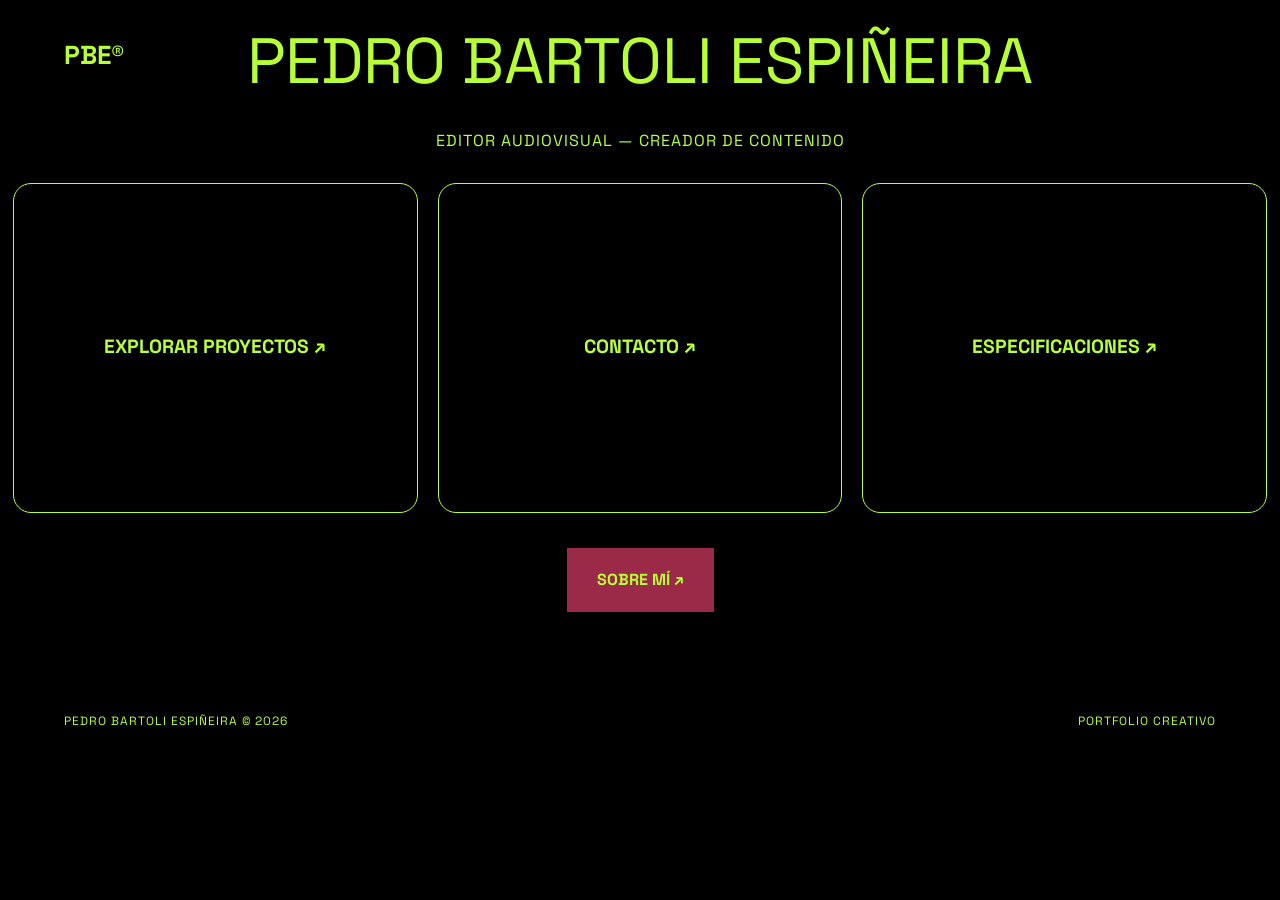
==== commit 4f285524: "Add files via upload" ====
--- a/index.html
+++ b/index.html
@@ -29,6 +29,7 @@
         EDITOR AUDIOVISUAL — CREADOR DE CONTENIDO
       </p>
 
+      <!-- TRES BOTONES ORIGINALES -->
       <div class="hero-botones">
 
         <a class="boton" href="proyectos.html">
@@ -50,6 +51,18 @@
         </a>
 
       </div>
+
+      <!-- NUEVO BOTÓN SOBRE MÍ -->
+      <div class="hero-sobre-mi">
+
+        <a class="boton boton-sobre-mi" href="sobre-mi.html">
+          <span class="boton-texto">
+            SOBRE MÍ ↗
+          </span>
+        </a>
+
+      </div>
+
     </section>
   </main>
 
@@ -58,7 +71,7 @@
     <span>PORTFOLIO CREATIVO</span>
   </footer>
 
-<script src="moco.js" defer></script>
+  <script src="moco.js" defer></script>
 
 </body>
 </html>
--- a/style.css
+++ b/style.css
@@ -1,2650 +1,1400 @@
-
-body {
-background-color: #91A9BD;    color: #f5f0e8;
-    font-family: Arial, sans-serif;
-    margin: 0;
-    padding: 60px;
-}
-
-
-h1 {
-    color: #f5f0e8;
-    font-size: clamp(20px, 5.5vw, 85px);
-    font-weight: 900;
-    text-transform: uppercase;
-    letter-spacing: -2px;
-    line-height: 1;
-    white-space: nowrap;
-    margin-bottom: 45px;
-}
-
-
-h2 {
-    color: #781d36;
-    font-size: 50px;
-    text-transform: uppercase;
-}
-
-p {
-    font-size: 22px;
-}
-
-::selection {
-    background: #781d36;
-    color: white;
-}
-
-* {
+@import url('https://fonts.googleapis.com/css2?family=Space+Grotesk:wght@400;500;600;700&display=swap');
+
+body { background-color: #91A9BD; color: #f5f0e8; font-family: Arial, sans-serif; margin: 0; padding: 60px; }
+
+h1 { color: #f5f0e8; font-size: clamp(20px, 5.5vw, 85px); font-weight: 900; text-transform: uppercase; letter-spacing: -2px; line-height: 1; white-space: nowrap; margin-bottom: 45px; }
+
+h2 { color: #781d36; font-size: 50px; text-transform: uppercase; }
+
+p { font-size: 22px; }
+
+::selection { background: #781d36; color: white; }
+
+* { box-sizing: border-box; }
+
+html { scroll-behavior: smooth; }
+
+body { padding: 0; }
+
+nav { display: flex; justify-content: space-between; align-items: center; padding: 25px 5%; background: #101014; }
+
+.logo { font-size: 26px; font-weight: 900; color: #f5f0e8; }
+
+.nav-links { display: flex; gap: 30px; }
+
+.nav-links a { color: #f5f0e8; text-decoration: none; font-size: 13px; font-weight: bold; }
+
+.nav-links a:hover { color: #a53250; }
+
+.hero { background: #101f40; min-height: 75vh; padding: 100px 3%; display: flex; flex-direction: column; justify-content: center; overflow: hidden; }
+
+.hero h1 { font-size: clamp(18px, 5.4vw, 85px); letter-spacing: -0.035em; white-space: nowrap; margin: 30px 0; }
+
+.etiqueta { color: #c8a3ad; font-size: 13px; letter-spacing: 3px; }
+
+.hero p { font-size: 17px; letter-spacing: 2px; }
+
+.boton { display: inline-block; align-self: flex-start; background: #781d36; color: white; padding: 18px 28px; margin-top: 35px; text-decoration: none; font-weight: bold; transition: 0.3s; }
+
+.boton:hover { background: #a53250; transform: translateY(-5px); }
+
+.proyectos, .contacto { padding: 100px 5%; min-height: 350px; }
+
+.asterisco { color: #f5f0e8; }
+
+.contacto { background: #781d36; }
+
+.contacto h2 { color: white; }
+
+@media (max-width: 600px) { .nav-links { gap: 12px; }
+
+.nav-links a { font-size: 10px; }
+
+.hero { padding: 80px 3%; }
+
+.hero h1 { font-size: 5.4vw; }
+
+h2 { font-size: 36px; }
+
+}
+
+.proyectos-header { margin-bottom: 70px; }
+
+.proyectos-header > span { color: #c8a3ad; font-size: 13px; letter-spacing: 3px; }
+
+.proyectos-header h2 { font-size: clamp(60px, 9vw, 130px); margin: 15px 0; letter-spacing: -5px; }
+
+.lista-proyectos { border-top: 1px solid #555; }
+
+.proyecto { display: flex; align-items: center; gap: 25px; padding: 35px 15px; border-bottom: 1px solid #555; color: #f5f0e8; text-decoration: none; transition: all 0.35s ease; }
+
+.proyecto:hover { background: #781d36; padding-left: 35px; }
+
+.numero { font-size: 14px; color: #aaa; min-width: 35px; }
+
+.proyecto h3 { font-size: clamp(18px, 2.5vw, 30px); letter-spacing: -1px; }
+
+.proyecto { padding: 20px 15px; }
+
+.proyectos-header h2 { font-size: clamp(40px, 6vw, 75px); }
+
+.proyecto { position: relative; }
+
+.proyecto { position: relative; overflow: hidden; isolation: isolate; }
+
+.preview-proyecto { position: absolute; right: 0; top: 0; width: 48%; height: 100%; object-fit: cover; object-position: center; opacity: 0; pointer-events: none; border: none; transform: none; z-index: -1; -webkit-mask-image: linear-gradient( to right, transparent 0%, rgba(0,0,0,0.4) 25%, black 65% ); mask-image: linear-gradient( to right, transparent 0%, rgba(0,0,0,0.4) 25%, black 65% ); transition: opacity 0.4s ease; }
+
+.proyecto:hover .preview-proyecto { opacity: 1; transform: none; }
+
+.proyecto:hover { background: #781d36; }
+
+.proyecto h3, .proyecto .numero, .proyecto .categoria, .proyecto .flecha { position: relative; z-index: 2; }
+
+.portal-hero { background: #101f40; padding: 100px 5%; }
+
+.portal-hero h1 { font-size: clamp(38px, 7vw, 100px); line-height: 0.95; letter-spacing: -3px; white-space: normal; margin: 35px 0; }
+
+.portal-hero p { font-size: 18px; }
+
+.catalogo { padding: 90px 5%; }
+
+.catalogo-encabezado > span { color: #c8a3ad; font-size: 13px; letter-spacing: 2px; }
+
+.catalogo-encabezado h2 { color: #f5f0e8; font-size: clamp(35px, 5vw, 65px); }
+
+.catalogo-grid { display: grid; grid-template-columns: repeat(2, minmax(0, 1fr)); gap: 25px; margin-top: 40px; }
+
+.corto-imagen { background: #781d36; height: 285px; padding: 25px; display: flex; flex-direction: column; justify-content: space-between; transition: filter 0.3s ease; }
+
+.corto-imagen.segunda { background: #172b52; }
+
+.corto-imagen span { font-size: 12px; letter-spacing: 2px; }
+
+.corto-imagen h3 { font-size: clamp(28px, 4vw, 55px); letter-spacing: -2px; margin: 0; }
+
+.corto:hover .corto-imagen { filter: brightness(0.8); }
+
+.corto-info { display: flex; justify-content: space-between; align-items: center; gap: 15px; padding: 20px 0; border-bottom: 1px solid #555; }
+
+.corto-info h3 { font-size: 20px; margin: 0; }
+
+.corto-info span { font-size: 12px; }
+
+@media (max-width: 700px) { .catalogo-grid { grid-template-columns: 1fr; }
+
+.portal-hero { padding: 70px 5%; }
+
+.corto-imagen { height: 240px; }
+
+}
+
+.fichas-audiovisuales { padding: 40px 5% 100px; }
+
+.ficha-produccion { padding: 65px 0; border-top: 1px solid #555; scroll-margin-top: 100px; }
+
+.ficha-produccion h2 { font-size: clamp(32px, 5vw, 65px); margin: 20px 0 30px; }
+
+.ficha-produccion video { display: block; width: 100%; max-width: 900px; background: #000; aspect-ratio: 16 / 9; margin-bottom: 35px; }
+
+.ficha-produccion h3 { color: #a53250; }
+
+.corto-imagen { background-image: url("miniatura descorchazo.png"); background-size: cover; background-position: center; }
+
+.corto-imagen.segunda { background-image: none; }
+
+.corto-imagen.segunda { background-image: url("miniatura primera cita.png"); background-size: cover; background-position: center; }
+
+.portal-hero { position: relative; background-image: linear-gradient( rgba(16, 31, 64, 0.45), rgba(16, 31, 64, 0.45) ), url("fondo audiovisual.png"); background-size: cover; background-position: center; background-repeat: no-repeat; background-color: #101f40; padding: 100px 5%; min-height: 480px; }
+
+.portal-hero h1 { font-size: clamp(36px, 5.5vw, 75px); line-height: 1; letter-spacing: -2px; margin: 30px 0; }
+
+.contacto { background: #781d36; padding: 110px 5%; }
+
+.contacto h2 { color: #f5f0e8; font-size: clamp(42px, 8vw, 110px); line-height: 0.95; letter-spacing: -3px; margin: 35px 0; }
+
+.contacto p { font-size: 19px; line-height: 1.6; max-width: 580px; }
+
+.contacto-links { display: flex; flex-wrap: wrap; gap: 35px; margin-top: 60px; }
+
+.contacto-links a { color: #f5f0e8; font-size: 16px; font-weight: bold; text-decoration: none; border-bottom: 1px solid #f5f0e8; padding-bottom: 10px; transition: 0.3s; }
+
+.contacto-links a:hover { color: #101014; border-color: #101014; }
+
+.footer { display: flex; justify-content: space-between; gap: 20px; flex-wrap: wrap; padding: 30px 5%; background: #101014; color: #aaa; font-size: 12px; letter-spacing: 1px; }
+
+@media (max-width: 600px) { .contacto { padding: 80px 5%; }
+
+.contacto h2 { letter-spacing: -1px; }
+
+.contacto-links { gap: 25px; }
+
+}
+
+.nav-inicio { background-color: #101f40; }
+
+.hero-botones { display: flex; flex-wrap: wrap; align-items: center; gap: 20px; margin-top: 35px; }
+
+.hero-botones .boton { margin-top: 0; }
+
+.boton-contacto { background: transparent; border: 2px solid #f5f0e8; color: #f5f0e8; padding: 16px 26px; }
+
+.boton-contacto:hover { background: #f5f0e8; color: #101f40; }
+
+.boton-contacto { background-color: #7030A0; border: 2px solid #7030A0; color: white; }
+
+.boton-contacto:hover { background-color: #9250C5; border-color: #9250C5; color: white; }
+
+.portal-contacto { background: #101f40; min-height: 100vh; padding: 100px 5%; }
+
+.portal-contacto h1 { font-size: clamp(40px, 7vw, 95px); line-height: 0.95; letter-spacing: -3px; white-space: normal; margin: 35px 0; }
+
+.portal-contacto p { font-size: 19px; line-height: 1.6; max-width: 600px; margin-bottom: 70px; }
+
+.contacto-portal-links { border-top: 1px solid #777; }
+
+.contacto-portal-links a { display: flex; justify-content: space-between; align-items: center; gap: 20px; padding: 30px 15px; border-bottom: 1px solid #777; color: #f5f0e8; text-decoration: none; transition: 0.3s; }
+
+.contacto-portal-links a:hover { background: #7030A0; padding-left: 30px; }
+
+.contacto-portal-links span { font-size: 13px; letter-spacing: 2px; }
+
+.contacto-portal-links strong { font-size: 18px; }
+
+.portal-proyectos { background-color: #101f40; padding: 100px 5% 75px; }
+
+.portal-proyectos h1 { font-size: clamp(48px, 8vw, 110px); line-height: 1; letter-spacing: -4px; margin: 30px 0; }
+
+.portal-proyectos-descripcion { font-size: 18px; line-height: 1.6; max-width: 580px; }
+
+.proyectos .proyecto { min-height: 100px; padding: 20px 15px; }
+
+.proyectos .proyecto h2 { font-size: clamp(20px, 3vw, 32px); margin: 0; }
+
+.proyectos .preview-proyecto { max-width: 280px; max-height: 110px; object-fit: cover; }
+
+.proyectos .proyecto { position: relative; border: 1px solid transparent; transition: border-color 0.3s ease, box-shadow 0.3s ease, background-color 0.3s ease; }
+
+.proyectos .proyecto:hover { background-color: transparent; border-color: #a855f7; box-shadow: 0 0 10px rgba(168, 85, 247, 0.5), 0 0 25px rgba(168, 85, 247, 0.25), inset 0 0 12px rgba(168, 85, 247, 0.1); }
+
+.boton, .proyecto, .contacto-portal-links a, .nav-links a { transition: border-color 0.3s ease, box-shadow 0.3s ease, background-color 0.3s ease; }
+
+.boton:hover { background-color: transparent; color: #f5f0e8; border-color: #a855f7; box-shadow: 0 0 10px rgba(168, 85, 247, 0.6), 0 0 25px rgba(168, 85, 247, 0.3), inset 0 0 12px rgba(168, 85, 247, 0.1); }
+
+.proyectos .proyecto:hover { background-color: transparent; border-color: #a855f7; box-shadow: 0 0 10px rgba(168, 85, 247, 0.6), 0 0 25px rgba(168, 85, 247, 0.3), inset 0 0 12px rgba(168, 85, 247, 0.1); }
+
+.contacto-portal-links a:hover { background-color: transparent; border-color: #a855f7; box-shadow: 0 0 10px rgba(168, 85, 247, 0.6), 0 0 25px rgba(168, 85, 247, 0.3); }
+
+.nav-links a { border: 1px solid transparent; padding: 8px 12px; }
+
+.nav-links a:hover { color: #f5f0e8; border-color: #a855f7; box-shadow: 0 0 10px rgba(168, 85, 247, 0.6), 0 0 20px rgba(168, 85, 247, 0.3); }
+
+.contacto-portal-links a { position: relative; overflow: hidden; isolation: isolate; min-height: 125px; }
+
+.contacto-portal-links a span, .contacto-portal-links a strong { position: relative; z-index: 2; }
+
+.contacto-preview { position: absolute; top: 0; right: 0; width: 48%; height: 100%; object-fit: cover; object-position: center; opacity: 0; transform: translateX(20px); -webkit-mask-image: linear-gradient( to right, transparent 0%, black 45%, black 100% ); mask-image: linear-gradient( to right, transparent 0%, black 45%, black 100% ); transition: opacity 0.4s ease, transform 0.4s ease; pointer-events: none; z-index: 0; }
+
+.contacto-portal-links a:hover .contacto-preview { opacity: 1; transform: translateX(0); }
+
+.contacto-portal-links a:hover { background-color: transparent; border-color: #a855f7; box-shadow: 0 0 10px rgba(168, 85, 247, 0.6), 0 0 25px rgba(168, 85, 247, 0.3), inset 0 0 12px rgba(168, 85, 247, 0.1); }
+
+@media (max-width: 600px) { .contacto-preview { width: 65%; opacity: 0.18; transform: none; }
+
+.contacto-portal-links a:hover .contacto-preview { opacity: 0.45; }
+
+}
+
+.contacto-portal-links a strong { display: none; }
+
+.portal-contacto h1 { font-size: clamp(28px, 6vw, 85px); white-space: nowrap; letter-spacing: -3px; }
+
+:root { --azul: #101f40; --blanco: #f5f0e8; --bordo: #9b2948; --violeta: #a855f7; }
+
+html, body, main { background-color: var(--azul); color: var(--blanco); }
+
+nav, .nav-inicio { background-color: var(--azul); }
+
+nav a, .nav-links a, .logo { color: var(--blanco); }
+
+.hero, .proyectos, .portal-proyectos, .portal-contacto, .portal-hero, .catalogo, .fichas-audiovisuales, .ficha-produccion, .contacto, .footer { background-color: var(--azul); color: var(--blanco); }
+
+h1, h2, h3, p { color: var(--blanco); }
+
+.etiqueta, .numero, .asterisco, .flecha { color: var(--bordo); }
+
+.proyectos .proyecto h2 { color: var(--bordo); }
+
+.boton { background-color: var(--bordo); border: 2px solid var(--bordo); color: var(--blanco); }
+
+.boton-contacto { background-color: #7030a0; border-color: #7030a0; color: var(--blanco); }
+
+.contacto-portal-links a { background-color: transparent; color: var(--blanco); }
+
+.boton:hover, .proyectos .proyecto:hover, .contacto-portal-links a:hover, .nav-links a:hover { border-color: var(--violeta); box-shadow: 0 0 10px rgba(168, 85, 247, 0.6), 0 0 25px rgba(168, 85, 247, 0.3), inset 0 0 12px rgba(168, 85, 247, 0.1); }
+
+.destacado { color: #9b2948; }
+
+:root { --alto-opcion: 100px; --espaciado-opcion: 20px 15px; }
+
+.proyectos .proyecto, .contacto-portal-links a { min-height: var(--alto-opcion); padding: var(--espaciado-opcion); box-sizing: border-box; }
+
+.proyectos .proyecto h2 { font-size: clamp(20px, 3vw, 32px); }
+
+.contacto-portal-links a span { font-size: 13px; letter-spacing: 2px; }
+
+.contacto-preview { height: 100%; }
+
+.hero-botones .boton { min-height: 52px; padding: 14px 24px; box-sizing: border-box; display: inline-flex; align-items: center; justify-content: center; font-size: 14px; font-weight: 700; }
+
+.nav-links a { padding: 10px 14px; font-size: 13px; }
+
+.logo { display: inline-flex; align-items: baseline; font-size: 26px; font-weight: 900; color: #f5f0e8; white-space: nowrap; }
+
+.logo-letra { display: inline-block; color: #f5f0e8; transform-origin: center bottom; animation: pbeSecuencia 3s ease-in-out infinite; }
+
+.logo-letra:nth-child(1) { animation-delay: 0s; }
+
+.logo-letra:nth-child(2) { animation-delay: 1s; }
+
+.logo-letra:nth-child(3) { animation-delay: 2s; }
+
+.logo-registrado { color: #f5f0e8; }
+
+@keyframes pbeSecuencia { 0%, 30%, 100% { color: #f5f0e8; transform: scale(1); }
+
+15% { color: #e63946; transform: scale(1.154); text-shadow: 0 0 12px rgba(230, 57, 70, 0.5); }
+
+}
+
+.logo::after { content: none; }
+
+@media (prefers-reduced-motion: reduce) { .logo-letra { animation: none; }
+
+}
+
+.nav-inicio { padding: 25px 5% 10px; }
+
+#inicio.hero { min-height: auto; padding: 65px 3% 90px; justify-content: flex-start; }
+
+#inicio.hero h1 { margin-top: 22px; margin-bottom: 25px; }
+
+#inicio .hero-botones { margin-top: 30px; }
+
+@media (max-width: 600px) { #inicio.hero { padding: 45px 5% 70px; }
+
+#inicio.hero h1 { margin-top: 20px; }
+
+}
+
+.nav-inicio { padding-top: 25px; padding-bottom: 0; }
+
+#inicio.hero { min-height: auto; padding: 12px 3% 70px; justify-content: flex-start; }
+
+#inicio.hero h1 { margin-top: 0; margin-bottom: 25px; }
+
+@media (max-width: 600px) { #inicio.hero { padding: 12px 5% 55px; }
+
+}
+
+#inicio.hero h1 { font-family: 'Space Grotesk', Arial, sans-serif; font-weight: normal; }
+
+#inicio.hero { display: flex; flex-direction: column; align-items: center; justify-content: center; text-align: center; min-height: 65vh; padding: 50px 5%; }
+
+#inicio.hero h1 { font-family: 'Space Grotesk', Arial, sans-serif; font-weight: normal; font-size: clamp(28px, 5vw, 70px); white-space: normal; line-height: 1.15; margin: 0 0 25px; }
+
+#inicio.hero p { color: #9b2948; text-align: center; margin: 0; }
+
+#inicio .hero-botones { display: flex; justify-content: center; align-items: center; gap: 15px; margin-top: 35px; }
+
+@media (max-width: 600px) { #inicio.hero { min-height: 60vh; padding: 40px 5%; }
+
+#inicio .hero-botones { flex-wrap: wrap; }
+
+}
+
+.nav-inicio { padding-top: 20px; padding-bottom: 0; }
+
+#inicio.hero { min-height: auto; padding: 15px 5% 70px; display: flex; flex-direction: column; align-items: center; justify-content: flex-start; text-align: center; }
+
+#inicio.hero h1 { margin-top: 0; margin-bottom: 25px; }
+
+.pagina-especificaciones { background: #101f40; color: #f5f0e8; }
+
+.pagina-especificaciones .logo { text-decoration: none; }
+
+.spec-main { width: 100%; min-height: 80vh; padding: 15px 5% 70px; }
+
+.spec-header { text-align: center; margin-bottom: 30px; }
+
+.spec-etiqueta { color: #9b2948; font-size: 12px; font-weight: 700; letter-spacing: 3px; margin-bottom: 14px; }
+
+.spec-header h1 { color: #f5f0e8; font-size: clamp(30px, 5vw, 65px); font-weight: 900; line-height: 1.1; margin: 0 0 15px; }
+
+.spec-subtitulo { color: #9b2948; font-size: 13px; font-weight: 700; letter-spacing: 2px; }
+
+.spec-ronda { display: flex; flex-direction: column; align-items: center; }
+
+.spec-circulo { --radio: 240px; width: 620px; height: 620px; max-width: 100%; position: relative; margin: 0 auto; border-radius: 50%; }
+
+.spec-circulo::before { content: ""; position: absolute; width: calc(var(--radio) * 2); height: calc(var(--radio) * 2); top: 50%; left: 50%; transform: translate(-50%, -50%); border: 1px dashed rgba(245, 240, 232, 0.22); border-radius: 50%; pointer-events: none; }
+
+.spec-centro { position: absolute; width: 250px; height: 250px; top: 50%; left: 50%; transform: translate(-50%, -50%); background: #172b53; border: 2px solid #9b2948; border-radius: 50%; box-shadow: 0 0 35px rgba(155, 41, 72, 0.15); display: flex; align-items: center; justify-content: center; text-align: center; padding: 25px; z-index: 2; }
+
+.spec-centro-contenido { width: 100%; }
+
+#spec-categoria { display: block; font-size: 10px; color: #d17a96; font-weight: 700; letter-spacing: 1.5px; margin-bottom: 12px; }
+
+#spec-nombre { font-size: clamp(17px, 2vw, 24px); color: #f5f0e8; line-height: 1.1; margin: 0 0 12px; overflow-wrap: anywhere; }
+
+#spec-descripcion { font-size: 12px; line-height: 1.5; color: #c4c9d5; margin: 0; }
+
+.spec-app { --angulo: calc(var(--pos) * 360deg / 7 - 90deg); position: absolute; top: 50%; left: 50%; width: 110px; min-height: 110px; transform: translate(-50%, -50%) rotate(var(--angulo)) translateX(var(--radio)) rotate(calc(-1 * var(--angulo))); background: transparent; border: 0; padding: 5px; cursor: pointer; display: flex; flex-direction: column; align-items: center; justify-content: center; gap: 8px; color: #f5f0e8; z-index: 3; }
+
+.spec-icono { width: 76px; height: 76px; border-radius: 50%; border: 2px solid rgba(245, 240, 232, 0.55); display: flex; align-items: center; justify-content: center; font-size: 27px; font-weight: 900; color: white; transition: transform 0.3s ease, box-shadow 0.3s ease, border-color 0.3s ease; }
+
+.spec-app-nombre { font-size: 10px; font-weight: 800; letter-spacing: 0.5px; text-align: center; white-space: nowrap; }
+
+.spec-icono.premiere { background: #362879; color: #d4c4ff; }
+
+.spec-icono.after { background: #403082; color: #d4c4ff; }
+
+.spec-icono.audition { background: #273a83; color: #c2d5ff; }
+
+.spec-icono.davinci { background: #24506a; }
+
+.spec-icono.capcut { background: #303448; }
+
+.spec-icono.canva { background: #146d87; }
+
+.spec-icono.ia { background: #9b2948; }
+
+.spec-app:hover .spec-icono, .spec-app:focus-visible .spec-icono, .spec-app.activa .spec-icono { transform: scale(1.18); border-color: #a855f7; box-shadow: 0 0 20px rgba(168, 85, 247, 0.55); }
+
+.spec-app:focus-visible { outline: 2px solid #a855f7; outline-offset: 5px; }
+
+.spec-ayuda { color: #8d9bb6; font-size: 11px; letter-spacing: 1.5px; text-align: center; margin-top: 5px; }
+
+.spec-volver { margin-top: 55px; }
+
+.spec-volver a { color: #f5f0e8; text-decoration: none; font-size: 13px; font-weight: 800; transition: color 0.3s; }
+
+.spec-volver a:hover { color: #9b2948; }
+
+@media (max-width: 700px) { .spec-circulo { --radio: 175px; width: 460px; height: 460px; }
+
+.spec-centro { width: 190px; height: 190px; padding: 18px; }
+
+#spec-nombre { font-size: 17px; }
+
+#spec-descripcion { font-size: 10px; }
+
+.spec-app { width: 85px; min-height: 85px; }
+
+.spec-icono { width: 57px; height: 57px; font-size: 21px; }
+
+.spec-app-nombre { font-size: 8px; }
+
+}
+
+@media (max-width: 480px) { .spec-main { padding-left: 3%; padding-right: 3%; }
+
+.spec-header h1 { font-size: 28px; }
+
+.spec-circulo { --radio: min(37vw, 145px); width: 100%; height: 360px; }
+
+.spec-centro { width: 150px; height: 150px; padding: 14px; }
+
+#spec-categoria { font-size: 8px; margin-bottom: 7px; }
+
+#spec-nombre { font-size: 14px; margin-bottom: 7px; }
+
+#spec-descripcion { font-size: 9px; line-height: 1.3; }
+
+.spec-app { width: 65px; min-height: 65px; gap: 5px; }
+
+.spec-icono { width: 47px; height: 47px; font-size: 17px; }
+
+.spec-app-nombre { font-size: 7px; letter-spacing: 0; }
+
+.spec-ayuda { font-size: 9px; padding: 0 15px; }
+
+}
+
+@media (prefers-reduced-motion: reduce) { .spec-icono { transition: none; }
+
+}
+
+#inicio .hero-botones { display: flex; justify-content: center; align-items: center; flex-wrap: wrap; gap: 12px; }
+
+.pagina-especificaciones .spec-logo-img { width: 64px; height: 64px; object-fit: contain; display: block; margin: 0 auto 8px; padding: 0; background: transparent; border: none; border-radius: 0; box-shadow: none; }
+
+.pagina-especificaciones .spec-logo-img { width: 68px; height: 68px; border-radius: 50%; object-fit: contain; display: block; margin: 0 auto 8px; padding: 9px; box-sizing: border-box; background-color: #182b50; border: 2px solid rgba(245, 240, 232, 0.25); transition: transform 0.3s ease, border-color 0.3s ease, box-shadow 0.3s ease; }
+
+.pagina-especificaciones .spec-app:hover .spec-logo-img, .pagina-especificaciones .spec-app.activa .spec-logo-img { transform: scale(1.12); border-color: #a855f7; box-shadow: 0 0 18px rgba(168, 85, 247, 0.35); }
+
+.pagina-especificaciones .spec-icono.ia { width: 68px; height: 68px; border-radius: 50%; box-sizing: border-box; margin: 0 auto 8px; border: 2px solid rgba(245, 240, 232, 0.25); }
+
+#inicio .hero-botones a[href="especificaciones.html"] { background-color: #2e9b57; color: #ffffff; border-color: #2e9b57; }
+
+#inicio .hero-botones a[href="especificaciones.html"]:hover { background-color: #39c46c; border-color: #39c46c; color: #ffffff; transform: translateY(-4px); }
+
+#inicio.hero > p { font-family: 'Space Grotesk', sans-serif; font-size: 16px; letter-spacing: 1px; }
+
+html, body, button, input, textarea, select { font-family: 'Space Grotesk', sans-serif; }
+
+body * { font-family: inherit; }
+
+p, span, a, button { line-height: 1.5; }
+
+#inicio .hero-botones { display: flex; justify-content: center; align-items: center; flex-wrap: wrap; gap: 22px; margin-top: 30px; }
+
+#inicio .hero-botones .boton { width: 205px; height: 390px; display: flex; align-items: center; justify-content: center; padding: 20px; box-sizing: border-box; text-align: center; line-height: 1.5; border-radius: 16px; transition: transform 0.3s ease, box-shadow 0.3s ease; }
+
+#inicio .hero-botones .boton:hover { transform: translateY(-8px) scale(1.04); box-shadow: 0 12px 25px rgba(0, 0, 0, 0.3); }
+
+@media (max-width: 600px) { #inicio .hero-botones .boton { width: 160px; height: 300px; padding: 12px; font-size: 12px; }
+
+}
+
+#inicio .hero-botones { display: grid; grid-template-columns: repeat(3, minmax(0, 1fr)); width: 100%; max-width: none; gap: 2cm; margin-top: 35px; padding: 0; box-sizing: border-box; }
+
+#inicio .hero-botones .boton { width: 100%; height: auto; aspect-ratio: 0.68; display: flex; align-items: center; justify-content: center; padding: 20px; box-sizing: border-box; border-radius: 18px; text-align: center; font-size: clamp(13px, 1.5vw, 23px); line-height: 1.5; transition: transform 0.3s ease, box-shadow 0.3s ease; }
+
+#inicio .hero-botones .boton:hover { transform: translateY(-10px) scale(1.02); box-shadow: 0 18px 35px rgba(0, 0, 0, 0.35); }
+
+#inicio.hero { width: 100%; max-width: none; box-sizing: border-box; padding-left: 3%; padding-right: 3%; }
+
+@media (max-width: 700px) { #inicio .hero-botones { grid-template-columns: 1fr; gap: 22px; max-width: 450px; }
+
+#inicio .hero-botones .boton { aspect-ratio: 0.8; font-size: 18px; }
+
+}
+
+#inicio.hero { padding-left: 1%; padding-right: 1%; }
+
+#inicio .hero-botones { display: grid; grid-template-columns: repeat(3, minmax(0, 1fr)); width: 100%; max-width: none; gap: 20px; margin-top: 35px; }
+
+#inicio .hero-botones .boton { width: 100%; height: auto; aspect-ratio: 1.7; padding: 20px; box-sizing: border-box; border-radius: 18px; display: flex; align-items: center; justify-content: center; text-align: center; font-size: clamp(13px, 1.5vw, 23px); }
+
+@media (max-width: 700px) { #inicio .hero-botones { grid-template-columns: 1fr; gap: 20px; }
+
+#inicio .hero-botones .boton { aspect-ratio: 1.7; }
+
+}
+
+#inicio.hero { overflow: visible; }
+
+#inicio .hero-botones, #inicio .hero-botones .boton { overflow: visible; }
+
+#inicio .hero-botones .boton { position: relative; isolation: isolate; }
+
+#inicio .hero-botones .boton::before, #inicio .hero-botones .boton::after { content: none !important; }
+
+#inicio .hero-botones .moco-gota, #inicio .hero-botones .moco-lateral, #inicio .hero-botones .moco-recorrido { display: none !important; }
+
+#inicio .hero-botones .moco-unido { position: absolute; left: -12px; top: -12px; width: calc(100% + 24px); height: calc(100% + 135px); overflow: visible; pointer-events: none; z-index: 2; opacity: 0; transition: opacity .25s ease; }
+
+#inicio .hero-botones .boton:hover .moco-unido, #inicio .hero-botones .boton:focus-visible .moco-unido { opacity: 1; }
+
+#inicio .hero-botones .boton-texto { position: relative; z-index: 3; }
+
+body { background-color: #91A9BD; }
+
+.moco-interactivo { position: relative; isolation: isolate; overflow: visible; }
+
+.moco-interactivo > .moco-unido { position: absolute; left: -28px; top: -28px; width: calc(100% + 56px); height: calc(100% + 163px); overflow: visible; pointer-events: none; z-index: 2; opacity: 0; transition: opacity .25s ease; }
+
+.moco-interactivo:hover > .moco-unido, .moco-interactivo:focus-visible > .moco-unido, .moco-interactivo:focus-within > .moco-unido { opacity: 1; }
+
+.moco-interactivo > :not(.moco-unido) { position: relative; z-index: 3; }
+
+.software-icon, .software-item { position: absolute; }
+
+.software-icon.moco-activo, .software-item.moco-activo { position: absolute; }
+
+.pagina-especificaciones .spec-circulo .spec-app { position: absolute; }
+
+.pagina-especificaciones .spec-app > .moco-unido { position: absolute; pointer-events: none; }
+
+.pagina-especificaciones .spec-app .spec-icono, .pagina-especificaciones .spec-app .spec-app-nombre { position: relative; z-index: 1; }
+
+.pagina-especificaciones .spec-circulo .spec-app { position: absolute !important; }
+
+.pagina-contacto .spec-volver { display: flex; justify-content: center; margin: 50px auto 35px; }
+
+.pagina-contacto .spec-volver a { display: inline-block; text-decoration: none; color: #101f40; font-weight: 700; letter-spacing: 1px; padding: 12px 22px; border: 2px solid #101f40; border-radius: 8px; transition: background-color 0.3s, color 0.3s; }
+
+.pagina-contacto .spec-volver a:hover { background-color: #101f40; color: #f5f0e8; }
+
+.pagina-contacto .nav-contacto { display: flex; align-items: center; justify-content: space-between; gap: 24px; }
+
+.pagina-contacto .nav-contacto-izquierda { display: flex; align-items: center; gap: 24px; min-width: 0; }
+
+.pagina-contacto .contacto-volver { display: inline-flex; align-items: center; justify-content: center; position: relative; color: #101f40; text-decoration: none; font-size: 12px; font-weight: 700; letter-spacing: 1px; padding: 10px 16px; border: 2px solid #101f40; border-radius: 8px; white-space: nowrap; transition: background-color 0.3s ease, color 0.3s ease; }
+
+.pagina-contacto .contacto-volver:hover { background-color: #101f40; color: #f5f0e8; }
+
+.pagina-contacto .nav-links { display: flex; align-items: center; gap: 24px; }
+
+@media (max-width: 760px) { .pagina-contacto .nav-contacto { flex-wrap: wrap; gap: 16px; }
+
+.pagina-contacto .nav-contacto-izquierda { gap: 12px; }
+
+.pagina-contacto .contacto-volver { font-size: 10px; padding: 8px 10px; }
+
+.pagina-contacto .nav-links { width: 100%; flex-wrap: wrap; gap: 16px; }
+
+}
+
+.volver-inicio-global { display: inline-flex; align-items: center; justify-content: center; position: relative; padding: 10px 16px; margin-left: 24px; border: 2px solid #101f40; border-radius: 8px; color: #101f40; text-decoration: none; font-size: 12px; font-weight: 700; letter-spacing: 1px; white-space: nowrap; transition: background-color 0.3s ease, color 0.3s ease; }
+
+.volver-inicio-global:hover { background-color: #101f40; color: #f5f0e8; }
+
+nav:has(> .volver-inicio-global) { display: flex; align-items: center; }
+
+@media (max-width: 600px) { .volver-inicio-global { margin-left: 12px; padding: 8px 10px; font-size: 10px; }
+
+}
+
+.pagina-audiovisuales .nav-audiovisuales { display: flex; align-items: center; justify-content: space-between; gap: 24px; }
+
+.pagina-audiovisuales .nav-audiovisuales-izquierda { display: flex; align-items: center; gap: 16px; }
+
+.pagina-audiovisuales .volver-inicio-global { margin-left: 0; }
+
+@media (max-width: 760px) { .pagina-audiovisuales .nav-audiovisuales { flex-wrap: wrap; }
+
+.pagina-audiovisuales .nav-links { width: 100%; display: flex; flex-wrap: wrap; gap: 16px; }
+
+}
+
+.pagina-contacto .nav-contacto { display: flex; align-items: center; justify-content: space-between; gap: 24px; }
+
+.pagina-contacto .nav-contacto-izquierda { display: flex; align-items: center; gap: 16px; }
+
+.pagina-contacto .volver-inicio-global { margin-left: 0; }
+
+@media (max-width: 760px) { .pagina-contacto .nav-contacto { flex-wrap: wrap; }
+
+.pagina-contacto .nav-links { width: 100%; display: flex; flex-wrap: wrap; gap: 16px; }
+
+}
+
+.pagina-especificaciones .nav-spec { display: flex; align-items: center; justify-content: flex-start; }
+
+.pagina-especificaciones .nav-spec-izquierda { display: flex; align-items: center; gap: 16px; }
+
+.pagina-especificaciones .volver-inicio-global { margin-left: 0; }
+
+.pagina-especificaciones .spec-circulo .spec-app { position: absolute !important; }
+
+@media (max-width: 600px) { .pagina-especificaciones .nav-spec-izquierda { gap: 12px; }
+
+.pagina-especificaciones .volver-inicio-global { font-size: 10px; padding: 8px 10px; }
+
+}
+
+.pagina-proyectos .nav-proyectos { display: flex; align-items: center; justify-content: space-between; gap: 24px; }
+
+.pagina-proyectos .nav-proyectos-izquierda { display: flex; align-items: center; gap: 16px; }
+
+.pagina-proyectos .volver-inicio-global { margin-left: 0; }
+
+@media (max-width: 760px) { .pagina-proyectos .nav-proyectos { flex-wrap: wrap; }
+
+.pagina-proyectos .nav-links { width: 100%; display: flex; flex-wrap: wrap; gap: 16px; }
+
+}
+
+.pagina-proyectos .proyectos .proyecto:hover, .pagina-contacto .contacto-portal-links a:hover { border-color: transparent !important; box-shadow: none !important; background-color: transparent !important; }
+
+.pagina-proyectos .proyectos .proyecto:hover, .pagina-contacto .contacto-portal-links a:hover { padding-left: 15px !important; transform: none !important; }
+
+.pagina-proyectos .proyecto:hover .preview-proyecto, .pagina-contacto .contacto-portal-links a:hover .contacto-preview { opacity: 1; }
+
+.nav-links a:hover { border-color: transparent !important; box-shadow: none !important; }
+
+.moco-interactivo > .moco-unido { opacity: 0; }
+
+.moco-interactivo:hover > .moco-unido, .moco-interactivo:focus-visible > .moco-unido, .moco-interactivo:focus-within > .moco-unido { opacity: 1; }
+
+.pagina-contacto .contacto-portal-links a { min-height: 100px; height: 100px; padding: 20px 15px; box-sizing: border-box; margin: 0; }
+
+.volver-inicio-global { background-color: #70ed25 !important; color: #101f40 !important; border: 2px solid #70ed25 !important; opacity: 1 !important; visibility: visible !important; }
+
+.volver-inicio-global:hover { background-color: #70ed25 !important; color: #101f40 !important; }
+
+.volver-inicio-global, .volver-inicio-global:hover { background: transparent !important; border: none !important; box-shadow: none !important; color: #ffffff !important; text-decoration: underline !important; opacity: 1 !important; visibility: visible !important; padding: 0 !important; }
+
+.volver-inicio-global { margin-left: 40px !important; }
+
+nav .logo { font-size: 26px !important; font-weight: 900; white-space: nowrap; }
+
+nav .nav-links a { font-size: 13px !important; padding: 10px 14px !important; line-height: 1.5 !important; }
+
+nav .volver-inicio-global { font-size: 13px !important; line-height: 1.5 !important; margin-left: 40px !important; padding: 0 !important; color: #ffffff !important; background: transparent !important; border: none !important; box-shadow: none !important; text-decoration: underline !important; }
+
+nav { min-height: 90px; align-items: center; }
+
+.moco-interactivo { position: relative; isolation: isolate; }
+
+.moco-interactivo > .moco-unido { pointer-events: none; opacity: 0; transition: opacity 0.25s ease; }
+
+.moco-interactivo:hover > .moco-unido { opacity: 1; }
+
+.moco-interactivo:hover { box-shadow: none !important; border-color: transparent !important; }
+
+.proyectos .proyecto.moco-interactivo:hover, .contacto-portal-links a.moco-interactivo:hover { padding-left: 15px !important; transform: none !important; }
+
+.pagina-contacto .contacto-portal-links a.moco-interactivo { position: relative; overflow: visible !important; isolation: isolate; }
+
+.pagina-contacto .contacto-portal-links a.moco-interactivo > .moco-unido { display: block !important; visibility: visible !important; opacity: 0; z-index: 5; pointer-events: none; }
+
+.pagina-contacto .contacto-portal-links a.moco-interactivo:hover > .moco-unido { opacity: 1 !important; }
+
+nav { margin-bottom: 0 !important; padding-bottom: 0 !important; }
+
+#inicio.hero { padding-top: 0 !important; }
+
+.portal-proyectos { padding-top: 0 !important; }
+
+.portal-contacto { padding-top: 0 !important; }
+
+.portal-hero { padding-top: 0 !important; }
+
+.spec-main { padding-top: 0 !important; }
+
+#inicio.hero h1, .portal-proyectos h1, .portal-contacto h1, .portal-hero h1, .pagina-especificaciones .spec-header h1 { font-family: 'Space Grotesk', Arial, sans-serif !important; font-size: clamp(30px, 5vw, 65px) !important; font-weight: normal !important; line-height: 1.15 !important; letter-spacing: 0 !important; text-align: center !important; width: 100% !important; max-width: 100% !important; margin: 20px auto 30px !important; white-space: normal !important; }
+
+.portal-proyectos, .portal-contacto, .portal-hero, .pagina-especificaciones .spec-header { text-align: center; }
+
+@media (max-width: 600px) { #inicio.hero h1, .portal-proyectos h1, .portal-contacto h1, .portal-hero h1, .pagina-especificaciones .spec-header h1 { font-size: 30px !important; }
+
+}
+
+.pagina-proyectos .portal-proyectos-descripcion { display: none !important; }
+
+.pagina-proyectos .nav-links { display: none !important; }
+
+.pagina-proyectos .lista-proyectos { border-top: 1px solid rgba(155, 41, 72, 0.45) !important; }
+
+.pagina-proyectos .proyectos .proyecto { border-bottom: 1px solid rgba(155, 41, 72, 0.45) !important; }
+
+.pagina-proyectos .nav-proyectos-izquierda { display: flex !important; align-items: center; }
+
+.pagina-proyectos .portal-proyectos { padding-bottom: 10px !important; }
+
+.pagina-proyectos .proyectos { padding-top: 10px !important; }
+
+.pagina-proyectos .lista-proyectos { border-top: 1px solid rgba(155, 41, 72, 0.6) !important; }
+
+.pagina-proyectos .proyecto { border-bottom: 1px solid rgba(155, 41, 72, 0.6) !important; }
+
+.pagina-proyectos .proyecto { position: relative; }
+
+.pagina-proyectos .proyecto .preview-proyecto { position: absolute !important; top: 0 !important; right: 0 !important; left: auto !important; width: 280px !important; height: 100% !important; object-fit: cover; object-position: center; margin: 0 !important; transform: none !important; }
+
+.pagina-proyectos .proyecto .numero, .pagina-proyectos .proyecto h2, .pagina-proyectos .proyecto .flecha { position: relative; z-index: 3; }
+
+html, body, body::before, body::after { background-color: #000000 !important; }
+
+body { background-image: none !important; }
+
+:root { --azul: #000000; }
+
+html, body, main, nav, .nav-inicio, .hero, #inicio.hero, .proyectos, .portal-proyectos, .portal-contacto, .portal-hero, .catalogo, .fichas-audiovisuales, .ficha-produccion, .contacto, .footer, .pagina-especificaciones, .spec-main { background-color: #000000 !important; }
+
+.hero, #inicio.hero, .portal-hero { background-image: none !important; }
+
+#inicio .hero-botones .boton, #inicio .hero-botones a[href="especificaciones.html"] { background: #000000 !important; color: #B7FF36 !important; border: 1px solid #B7FF36 !important; box-shadow: none !important; transition: background-color 0.3s ease, color 0.3s ease, border-color 0.3s ease, transform 0.3s ease; }
+
+#inicio .hero-botones .boton:hover, #inicio .hero-botones a[href="especificaciones.html"]:hover { background: #B7FF36 !important; color: #000000 !important; border-color: #B7FF36 !important; box-shadow: none !important; transform: translateY(-5px); }
+
+#inicio .hero-botones .boton:hover .boton-texto { color: #000000 !important; }
+
+:root { --verde-lima: #B7FF36; }
+
+body, h1, h2, h3, h4, h5, h6, p, span, a, strong, small, label, li, button, .logo, .logo-letra, .logo-registrado, .etiqueta, .numero, .flecha, .spec-app-nombre, .spec-etiqueta, .spec-subtitulo, .spec-ayuda, #spec-categoria, #spec-nombre, #spec-descripcion { color: var(--verde-lima) !important; }
+
+a:visited { color: var(--verde-lima); }
+
+#inicio .hero-botones .boton, #inicio .hero-botones .boton * { color: var(--verde-lima) !important; }
+
+#inicio .hero-botones .boton:hover, #inicio .hero-botones .boton:hover * { color: #000000 !important; }
+
+.volver-inicio-global:hover { color: #000000 !important; }
+
+
+
+/* EVITAR DESPLAZAMIENTO INNECESARIO */
+
+
+
+html, body {
+
+    width: 100%;
+
+    max-width: 100%;
+
+    overflow-x: clip;
+
+}
+
+
+
+/* OCULTAR BARRAS SIN BLOQUEAR EL SCROLL */
+
+html {
+
+    scrollbar-width: none;
+
+}
+
+
+
+html::-webkit-scrollbar,
+
+body::-webkit-scrollbar {
+
+    display: none;
+
+}
+
+
+
+/* DESPLEGABLES DE PROYECTOS */
+
+
+
+.proyecto-contenedor {
+
+    width: 100%;
+
+    position: relative;
+
+}
+
+
+
+.proyecto-desplegable {
+
+    display: flex;
+
+    width: 100%;
+
     box-sizing: border-box;
-}
-
-html {
-    scroll-behavior: smooth;
-}
-
-body {
-    padding: 0;
-}
-
-nav {
-    display: flex;
-    justify-content: space-between;
-    align-items: center;
-    padding: 25px 5%;
-    background: #101014;
-}
-
-.logo {
-    font-size: 26px;
-    font-weight: 900;
-    color: #f5f0e8;
-}
-
-.nav-links {
-    display: flex;
-    gap: 30px;
-}
-
-.nav-links a {
-    color: #f5f0e8;
+
+    background: transparent;
+
+    color: #B7FF36;
+
+    border: 0;
+
+    border-bottom: 1px solid #9b2948;
+
+    border-radius: 0;
+
+    font: inherit;
+
+    text-align: left;
+
+    cursor: pointer;
+
+    -webkit-appearance: none;
+
+    appearance: none;
+
+}
+
+
+
+.proyecto-desplegable h2,
+
+.proyecto-desplegable .numero,
+
+.proyecto-desplegable .flecha {
+
+    color: #B7FF36;
+
+}
+
+
+
+.proyecto-desplegable .flecha {
+
+    transition: transform .25s ease;
+
+}
+
+
+
+.proyecto-desplegable[aria-expanded="true"] .flecha {
+
+    transform: rotate(90deg);
+
+}
+
+
+
+.proyecto-detalle {
+
+    padding: 18px 24px 30px 76px;
+
+    background: #000;
+
+    color: #B7FF36;
+
+    border-bottom: 1px solid #B7FF36;
+
+}
+
+
+
+.proyecto-detalle[hidden] {
+
+    display: none !important;
+
+}
+
+
+
+.proyecto-detalle p {
+
+    max-width: 680px;
+
+    margin: 0 0 22px;
+
+    line-height: 1.7;
+
+    color: #B7FF36;
+
+}
+
+
+
+.proyecto-enlace {
+
+    display: inline-block;
+
+    padding: 12px 20px;
+
+    background: #000;
+
+    color: #B7FF36 !important;
+
+    border: 1px solid #B7FF36;
+
+    border-radius: 8px;
+
     text-decoration: none;
-    font-size: 13px;
-    font-weight: bold;
-}
-
-.nav-links a:hover {
-    color: #a53250;
-}
-
-.hero {
-    background: #101f40;
-    min-height: 75vh;
-    padding: 100px 3%;
-    display: flex;
-    flex-direction: column;
-    justify-content: center;
-    overflow: hidden;
-}
-
-.hero h1 {
-    font-size: clamp(18px, 5.4vw, 85px);
-    letter-spacing: -0.035em;
-    white-space: nowrap;
-    margin: 30px 0;
-}
-
-.etiqueta {
-    color: #c8a3ad;
-    font-size: 13px;
-    letter-spacing: 3px;
-}
-
-.hero p {
-    font-size: 17px;
-    letter-spacing: 2px;
-}
-
-.boton {
-    display: inline-block;
-    align-self: flex-start;
-    background: #781d36;
-    color: white;
-    padding: 18px 28px;
-    margin-top: 35px;
-    text-decoration: none;
-    font-weight: bold;
-    transition: 0.3s;
-}
-
-.boton:hover {
-    background: #a53250;
-    transform: translateY(-5px);
-}
-
-.proyectos, .contacto {
-    padding: 100px 5%;
-    min-height: 350px;
-}
-
-.asterisco {
-    color: #f5f0e8;
-}
-
-.contacto {
-    background: #781d36;
-}
-
-.contacto h2 {
-    color: white;
-}
+
+    font-weight: 700;
+
+    transition: background .25s, color .25s;
+
+}
+
+
+
+.proyecto-enlace:hover {
+
+    background: #B7FF36;
+
+    color: #000 !important;
+
+}
+
+
 
 @media (max-width: 600px) {
-    .nav-links {
-        gap: 12px;
-    }
-
-    .nav-links a {
-        font-size: 10px;
-    }
-
-    .hero {
-        padding: 80px 3%;
-    }
-
-    .hero h1 {
-        font-size: 5.4vw;
-    }
-
-    h2 {
-        font-size: 36px;
-    }
-}
-
-.proyectos-header {
-    margin-bottom: 70px;
-}
-
-.proyectos-header > span {
-    color: #c8a3ad;
-    font-size: 13px;
-    letter-spacing: 3px;
-}
-
-.proyectos-header h2 {
-    font-size: clamp(60px, 9vw, 130px);
-    margin: 15px 0;
-    letter-spacing: -5px;
-}
-
-.lista-proyectos {
-    border-top: 1px solid #555;
-}
-
-.proyecto {
-    display: flex;
-    align-items: center;
-    gap: 25px;
-    padding: 35px 15px;
-    border-bottom: 1px solid #555;
-    color: #f5f0e8;
-    text-decoration: none;
-    transition: all 0.35s ease;
-}
-
-.proyecto:hover {
-    background: #781d36;
-    padding-left: 35px;
-}
-
-.numero {
-    font-size: 14px;
-    color: #aaa;
-    min-width: 35px;
-}
-
-
-.proyecto h3 {
-    font-size: clamp(18px, 2.5vw, 30px);
-    letter-spacing: -1px;
-}
-
-.proyecto {
-    padding: 20px 15px;
-}
-
-.proyectos-header h2 {
-    font-size: clamp(40px, 6vw, 75px);
-}
-
-.proyecto {
-    position: relative;
-}
-
-
-.proyecto {
-    position: relative;
-    overflow: hidden;
-    isolation: isolate;
-}
-
-.preview-proyecto {
-    position: absolute;
-    right: 0;
-    top: 0;
-    width: 48%;
-    height: 100%;
-    object-fit: cover;
-    object-position: center;
-    opacity: 0;
-    pointer-events: none;
-    border: none;
-    transform: none;
-    z-index: -1;
-
-    /* Difuminado progresivo hacia la izquierda */
-    -webkit-mask-image: linear-gradient(
-        to right,
-        transparent 0%,
-        rgba(0,0,0,0.4) 25%,
-        black 65%
-    );
-    mask-image: linear-gradient(
-        to right,
-        transparent 0%,
-        rgba(0,0,0,0.4) 25%,
-        black 65%
-    );
-
-    transition: opacity 0.4s ease;
-}
-
-.proyecto:hover .preview-proyecto {
-    opacity: 1;
-    transform: none;
-}
-
-.proyecto:hover {
-    background: #781d36;
-}
-
-.proyecto h3,
-.proyecto .numero,
-.proyecto .categoria,
-.proyecto .flecha {
-    position: relative;
-    z-index: 2;
-}
-
-/* PORTAL AUDIOVISUAL */
-
-.portal-hero {
-    background: #101f40;
-    padding: 100px 5%;
-}
-
-.portal-hero h1 {
-    font-size: clamp(38px, 7vw, 100px);
-    line-height: 0.95;
-    letter-spacing: -3px;
-    white-space: normal;
-    margin: 35px 0;
-}
-
-.portal-hero p {
-    font-size: 18px;
-}
-
-.catalogo {
-    padding: 90px 5%;
-}
-
-.catalogo-encabezado > span {
-    color: #c8a3ad;
-    font-size: 13px;
-    letter-spacing: 2px;
-}
-
-.catalogo-encabezado h2 {
-    color: #f5f0e8;
-    font-size: clamp(35px, 5vw, 65px);
-}
-
-.catalogo-grid {
-    display: grid;
-    grid-template-columns: repeat(2, minmax(0, 1fr));
-    gap: 25px;
-    margin-top: 40px;
-}
-
-.corto-imagen {
-    background: #781d36;
-    height: 285px;
-    padding: 25px;
-    display: flex;
-    flex-direction: column;
-    justify-content: space-between;
-    transition: filter 0.3s ease;
-}
-
-.corto-imagen.segunda {
-    background: #172b52;
-}
-
-.corto-imagen span {
-    font-size: 12px;
-    letter-spacing: 2px;
-}
-
-.corto-imagen h3 {
-    font-size: clamp(28px, 4vw, 55px);
-    letter-spacing: -2px;
-    margin: 0;
-}
-
-
-.corto:hover .corto-imagen {
-    filter: brightness(0.8);
-}
-
-
-.corto-info {
-    display: flex;
-    justify-content: space-between;
-    align-items: center;
-    gap: 15px;
-    padding: 20px 0;
-    border-bottom: 1px solid #555;
-}
-
-.corto-info h3 {
-    font-size: 20px;
-    margin: 0;
-}
-
-.corto-info span {
-    font-size: 12px;
-}
-
-@media (max-width: 700px) {
-    .catalogo-grid {
-        grid-template-columns: 1fr;
-    }
-
-    .portal-hero {
-        padding: 70px 5%;
-    }
-
-    .corto-imagen {
-        height: 240px;
-    }
-}
-
-.fichas-audiovisuales {
-    padding: 40px 5% 100px;
-}
-
-.ficha-produccion {
-    padding: 65px 0;
-    border-top: 1px solid #555;
-    scroll-margin-top: 100px;
-}
-
-.ficha-produccion h2 {
-    font-size: clamp(32px, 5vw, 65px);
-    margin: 20px 0 30px;
-}
-
-.ficha-produccion video {
-    display: block;
-    width: 100%;
-    max-width: 900px;
-    background: #000;
-    aspect-ratio: 16 / 9;
-    margin-bottom: 35px;
-}
-
-.ficha-produccion h3 {
-    color: #a53250;
-}
-
-.corto-imagen {
-    background-image: url("miniatura descorchazo.png");
-    background-size: cover;
-    background-position: center;
-}
-
-.corto-imagen.segunda {
-    background-image: none;
-}
-
-.corto-imagen.segunda {
-    background-image: url("miniatura primera cita.png");
-    background-size: cover;
-    background-position: center;
-}
-
-/* PORTADA AUDIOVISUAL */
-
-
-/* PORTADA AUDIOVISUAL */
-
-.portal-hero {
-    position: relative;
-    background-image:
-        linear-gradient(
-            rgba(16, 31, 64, 0.45),
-            rgba(16, 31, 64, 0.45)
-        ),
-        url("fondo audiovisual.png");
-
-    background-size: cover;
-    background-position: center;
-    background-repeat: no-repeat;
-    background-color: #101f40;
-    padding: 100px 5%;
-    min-height: 480px;
-}
-
-/* TITULO MAS COMPACTO */
-
-.portal-hero h1 {
-    font-size: clamp(36px, 5.5vw, 75px);
-    line-height: 1;
-    letter-spacing: -2px;
-    margin: 30px 0;
-}
-
-/* CONTACTO */
-
-.contacto {
-    background: #781d36;
-    padding: 110px 5%;
-}
-
-.contacto h2 {
-    color: #f5f0e8;
-    font-size: clamp(42px, 8vw, 110px);
-    line-height: 0.95;
-    letter-spacing: -3px;
-    margin: 35px 0;
-}
-
-.contacto p {
-    font-size: 19px;
-    line-height: 1.6;
-    max-width: 580px;
-}
-
-.contacto-links {
-    display: flex;
-    flex-wrap: wrap;
-    gap: 35px;
-    margin-top: 60px;
-}
-
-.contacto-links a {
-    color: #f5f0e8;
-    font-size: 16px;
-    font-weight: bold;
-    text-decoration: none;
-    border-bottom: 1px solid #f5f0e8;
-    padding-bottom: 10px;
-    transition: 0.3s;
-}
-
-.contacto-links a:hover {
-    color: #101014;
-    border-color: #101014;
-}
-
-/* FOOTER */
-
-.footer {
-    display: flex;
-    justify-content: space-between;
-    gap: 20px;
-    flex-wrap: wrap;
-    padding: 30px 5%;
-    background: #101014;
-    color: #aaa;
-    font-size: 12px;
-    letter-spacing: 1px;
-}
-
-@media (max-width: 600px) {
-    .contacto {
-        padding: 80px 5%;
-    }
-
-    .contacto h2 {
-        letter-spacing: -1px;
-    }
-
-    .contacto-links {
-        gap: 25px;
-    }
-}
-
-/* MENU INTEGRADO A LA PORTADA */
-
-.nav-inicio {
-    background-color: #101f40;
-}
-
-/* BOTONES DE LA PORTADA */
-
-.hero-botones {
-    display: flex;
-    flex-wrap: wrap;
-    align-items: center;
-    gap: 20px;
-    margin-top: 35px;
-}
-
-.hero-botones .boton {
-    margin-top: 0;
-}
-
-/* BOTON CONTACTAME */
-
-.boton-contacto {
-    background: transparent;
-    border: 2px solid #f5f0e8;
-    color: #f5f0e8;
-    padding: 16px 26px;
-}
-
-.boton-contacto:hover {
-    background: #f5f0e8;
-    color: #101f40;
-}
-
-.boton-contacto {
-    background-color: #7030A0;
-    border: 2px solid #7030A0;
-    color: white;
-}
-
-.boton-contacto:hover {
-    background-color: #9250C5;
-    border-color: #9250C5;
-    color: white;
-}
-
-/* PORTAL DE CONTACTO */
-
-.portal-contacto {
-    background: #101f40;
-    min-height: 100vh;
-    padding: 100px 5%;
-}
-
-.portal-contacto h1 {
-    font-size: clamp(40px, 7vw, 95px);
-    line-height: 0.95;
-    letter-spacing: -3px;
-    white-space: normal;
-    margin: 35px 0;
-}
-
-.portal-contacto p {
-    font-size: 19px;
-    line-height: 1.6;
-    max-width: 600px;
-    margin-bottom: 70px;
-}
-
-.contacto-portal-links {
-    border-top: 1px solid #777;
-}
-
-.contacto-portal-links a {
-    display: flex;
-    justify-content: space-between;
-    align-items: center;
-    gap: 20px;
-    padding: 30px 15px;
-    border-bottom: 1px solid #777;
-    color: #f5f0e8;
-    text-decoration: none;
-    transition: 0.3s;
-}
-
-.contacto-portal-links a:hover {
-    background: #7030A0;
-    padding-left: 30px;
-}
-
-.contacto-portal-links span {
-    font-size: 13px;
-    letter-spacing: 2px;
-}
-
-.contacto-portal-links strong {
-    font-size: 18px;
-}
-
-/* PORTAL DE PROYECTOS */
-
-.portal-proyectos {
-    background-color: #101f40;
-    padding: 100px 5% 75px;
-}
-
-.portal-proyectos h1 {
-    font-size: clamp(48px, 8vw, 110px);
-    line-height: 1;
-    letter-spacing: -4px;
-    margin: 30px 0;
-}
-
-.portal-proyectos-descripcion {
-    font-size: 18px;
-    line-height: 1.6;
-    max-width: 580px;
-}
-
-/* PROYECTOS MÁS COMPACTOS */
-
-.proyectos .proyecto {
-    min-height: 100px;
-    padding: 20px 15px;
-}
-
-.proyectos .proyecto h2 {
-    font-size: clamp(20px, 3vw, 32px);
-    margin: 0;
-}
-
-.proyectos .preview-proyecto {
-    max-width: 280px;
-    max-height: 110px;
-    object-fit: cover;
-}
-
-/* EFECTO HOVER - BORDES LUMINOSOS */
-
-.proyectos .proyecto {
-    position: relative;
-    border: 1px solid transparent;
-    transition: border-color 0.3s ease, 
-                box-shadow 0.3s ease,
-                background-color 0.3s ease;
-}
-
-.proyectos .proyecto:hover {
-    background-color: transparent;
-    border-color: #a855f7;
-    box-shadow:
-        0 0 10px rgba(168, 85, 247, 0.5),
-        0 0 25px rgba(168, 85, 247, 0.25),
-        inset 0 0 12px rgba(168, 85, 247, 0.1);
-}
-
-/* EFECTO NEÓN GLOBAL */
-
-.boton,
-.proyecto,
-.contacto-portal-links a,
-.nav-links a {
-    transition:
-        border-color 0.3s ease,
-        box-shadow 0.3s ease,
-        background-color 0.3s ease;
-}
-
-/* BOTONES PRINCIPALES */
-
-.boton:hover {
-    background-color: transparent;
-    color: #f5f0e8;
-    border-color: #a855f7;
-    box-shadow:
-        0 0 10px rgba(168, 85, 247, 0.6),
-        0 0 25px rgba(168, 85, 247, 0.3),
-        inset 0 0 12px rgba(168, 85, 247, 0.1);
-}
-
-/* TARJETAS DE PROYECTOS */
-
-.proyectos .proyecto:hover {
-    background-color: transparent;
-    border-color: #a855f7;
-    box-shadow:
-        0 0 10px rgba(168, 85, 247, 0.6),
-        0 0 25px rgba(168, 85, 247, 0.3),
-        inset 0 0 12px rgba(168, 85, 247, 0.1);
-}
-
-/* ENLACES DE CONTACTO */
-
-.contacto-portal-links a:hover {
-    background-color: transparent;
-    border-color: #a855f7;
-    box-shadow:
-        0 0 10px rgba(168, 85, 247, 0.6),
-        0 0 25px rgba(168, 85, 247, 0.3);
-}
-
-/* MENÚ SUPERIOR */
-
-.nav-links a {
-    border: 1px solid transparent;
-    padding: 8px 12px;
-}
-
-.nav-links a:hover {
-    color: #f5f0e8;
-    border-color: #a855f7;
-    box-shadow:
-        0 0 10px rgba(168, 85, 247, 0.6),
-        0 0 20px rgba(168, 85, 247, 0.3);
-}
-
-/* IMAGENES HOVER - CONTACTO */
-
-.contacto-portal-links a {
-    position: relative;
-    overflow: hidden;
-    isolation: isolate;
-    min-height: 125px;
-}
-
-/* Mantener textos por encima de las imagenes */
-
-.contacto-portal-links a span,
-.contacto-portal-links a strong {
-    position: relative;
-    z-index: 2;
-}
-
-/* Imagen oculta inicialmente */
-
-.contacto-preview {
-    position: absolute;
-    top: 0;
-    right: 0;
-
-    width: 48%;
-    height: 100%;
-
-    object-fit: cover;
-    object-position: center;
-
-    opacity: 0;
-    transform: translateX(20px);
-
-    /* Difuminado progresivo del borde izquierdo */
-    -webkit-mask-image: linear-gradient(
-        to right,
-        transparent 0%,
-        black 45%,
-        black 100%
-    );
-
-    mask-image: linear-gradient(
-        to right,
-        transparent 0%,
-        black 45%,
-        black 100%
-    );
-
-    transition:
-        opacity 0.4s ease,
-        transform 0.4s ease;
-
-    pointer-events: none;
-    z-index: 0;
-}
-
-/* Mostrar imagen al pasar el mouse */
-
-.contacto-portal-links a:hover .contacto-preview {
-    opacity: 1;
-    transform: translateX(0);
-}
-
-/* Mantener fondo oscuro y borde neon */
-
-.contacto-portal-links a:hover {
-    background-color: transparent;
-    border-color: #a855f7;
-
-    box-shadow:
-        0 0 10px rgba(168, 85, 247, 0.6),
-        0 0 25px rgba(168, 85, 247, 0.3),
-        inset 0 0 12px rgba(168, 85, 247, 0.1);
-}
-
-@media (max-width: 600px) {
-    .contacto-preview {
-        width: 65%;
-        opacity: 0.18;
-        transform: none;
-    }
-
-    .contacto-portal-links a:hover .contacto-preview {
-        opacity: 0.45;
-    }
-}
-
-/* OCULTAR TEXTOS DE LA DERECHA EN CONTACTO */
-
-.contacto-portal-links a strong {
-    display: none;
-}
-
-/* TITULO DE CONTACTO EN UNA SOLA LINEA */
-
-.portal-contacto h1 {
-    font-size: clamp(28px, 6vw, 85px);
-    white-space: nowrap;
-    letter-spacing: -3px;
-}
-
-/* ==================================
-   IDENTIDAD VISUAL GLOBAL - PBE
-   ================================== */
-
-:root {
-    --azul: #101f40;
-    --blanco: #f5f0e8;
-    --bordo: #9b2948;
-    --violeta: #a855f7;
-}
-
-/* FONDO GENERAL */
-
-html,
-body,
-main {
-    background-color: var(--azul);
-    color: var(--blanco);
-}
-
-/* NAVEGACION */
-
-nav,
-.nav-inicio {
-    background-color: var(--azul);
-}
-
-nav a,
-.nav-links a,
-.logo {
-    color: var(--blanco);
-}
-
-/* SECCIONES PRINCIPALES */
-
-.hero,
-.proyectos,
-.portal-proyectos,
-.portal-contacto,
-.portal-hero,
-.catalogo,
-.fichas-audiovisuales,
-.ficha-produccion,
-.contacto,
-.footer {
-    background-color: var(--azul);
-    color: var(--blanco);
-}
-
-/* TITULOS Y TEXTOS */
-
-h1,
-h2,
-h3,
-p {
-    color: var(--blanco);
-}
-
-/* DETALLES EN BORDO */
-
-.etiqueta,
-.numero,
-.asterisco,
-.flecha {
-    color: var(--bordo);
-}
-
-/* TITULOS DE PROYECTOS */
-
-.proyectos .proyecto h2 {
-    color: var(--bordo);
-}
-
-/* BOTONES PRINCIPALES */
-
-.boton {
-    background-color: var(--bordo);
-    border: 2px solid var(--bordo);
-    color: var(--blanco);
-}
-
-/* BOTON CONTACTO */
-
-.boton-contacto {
-    background-color: #7030a0;
-    border-color: #7030a0;
-    color: var(--blanco);
-}
-
-/* ENLACES DE CONTACTO */
-
-.contacto-portal-links a {
-    background-color: transparent;
-    color: var(--blanco);
-}
-
-/* EFECTO NEON AL PASAR EL MOUSE */
-
-.boton:hover,
-.proyectos .proyecto:hover,
-.contacto-portal-links a:hover,
-.nav-links a:hover {
-    border-color: var(--violeta);
-    box-shadow:
-        0 0 10px rgba(168, 85, 247, 0.6),
-        0 0 25px rgba(168, 85, 247, 0.3),
-        inset 0 0 12px rgba(168, 85, 247, 0.1);
-}
-
-/* PALABRAS DESTACADAS */
-
-.destacado {
-    color: #9b2948;
-}
-
-/* =====================================
-   TAMAÑO UNIFICADO - PBE
-   REFERENCIA: PANTALLA PROYECTOS
-   ===================================== */
-
-:root {
-    --alto-opcion: 100px;
-    --espaciado-opcion: 20px 15px;
-}
-
-/* PROYECTOS Y CONTACTO */
-
-.proyectos .proyecto,
-.contacto-portal-links a {
-    min-height: var(--alto-opcion);
-    padding: var(--espaciado-opcion);
+
+    .proyecto-detalle {
+
+        padding: 18px 16px 26px;
+
+    }
+
+}
+
+
+
+/* ESPACIO ENTRE MOCO Y DESCRIPCIÓN */
+
+
+
+.proyecto-detalle {
+
+    padding-top: 90px !important;
+
+}
+
+
+
+/* MANTENER FOTO VISIBLE AL ABRIR EL PROYECTO */
+
+
+
+.proyecto.preview-fijo .preview-proyecto {
+
+    opacity: 1 !important;
+
+    visibility: visible !important;
+
+}
+
+
+
+/* FOTO FIJA SIN FIJAR EL EFECTO DE MOCO */
+
+
+
+.proyecto.preview-fijo .preview-proyecto {
+
+    opacity: 1 !important;
+
+    visibility: visible !important;
+
+}
+
+
+
+/* El proyecto abierto no debe conservar estilos de hover */
+
+.proyecto.preview-fijo:not(:hover) {
+
+    outline: none !important;
+
+    box-shadow: none !important;
+
+}
+
+/* INICIO - AJUSTE FINAL DE TÍTULO Y TARJETAS */
+/* Se aplica solo a la página de inicio. */
+#inicio.hero h1 {
+    transform: translateY(-85px);
+}
+
+#inicio.hero h1 + p {
+    transform: translateY(-85px);
+}
+
+/* Subimos las tarjetas sin transformar cada botón,
+   para conservar su animación hover y el moco. */
+#inicio .hero-botones {
+    margin-top: -55px;
+}
+
+#inicio .hero-botones .boton {
+    height: 440px !important;
+    min-height: 440px !important;
+    aspect-ratio: auto;
     box-sizing: border-box;
-}
-
-/* TIPOGRAFIA DE LAS OPCIONES */
-
-.proyectos .proyecto h2 {
-    font-size: clamp(20px, 3vw, 32px);
-}
-
-.contacto-portal-links a span {
-    font-size: 13px;
-    letter-spacing: 2px;
-}
-
-/* IMAGENES DE CONTACTO */
-
-.contacto-preview {
-    height: 100%;
-}
-
-/* BOTONES PRINCIPALES DE INICIO */
-
-.hero-botones .boton {
-    min-height: 52px;
-    padding: 14px 24px;
-    box-sizing: border-box;
-    display: inline-flex;
-    align-items: center;
-    justify-content: center;
-    font-size: 14px;
-    font-weight: 700;
-}
-
-/* ENLACES DEL MENU SUPERIOR */
-
-.nav-links a {
-    padding: 10px 14px;
-    font-size: 13px;
-}
-
-
-/* ANIMACION PBE - LETRA POR LETRA */
-
-.logo {
-    display: inline-flex;
-    align-items: baseline;
-    font-size: 26px;
-    font-weight: 900;
-    color: #f5f0e8;
-    white-space: nowrap;
-}
-
-.logo-letra {
-    display: inline-block;
-    color: #f5f0e8;
-    transform-origin: center bottom;
-    animation: pbeSecuencia 3s ease-in-out infinite;
-}
-
-/* P */
-.logo-letra:nth-child(1) {
-    animation-delay: 0s;
-}
-
-/* B */
-.logo-letra:nth-child(2) {
-    animation-delay: 1s;
-}
-
-/* E */
-.logo-letra:nth-child(3) {
-    animation-delay: 2s;
-}
-
-/* SIMBOLO REGISTRADO */
-.logo-registrado {
-    color: #f5f0e8;
-}
-
-/* CADA LETRA SE ILUMINA EN SU TURNO */
-
-@keyframes pbeSecuencia {
-    0%, 30%, 100% {
-        color: #f5f0e8;
-        transform: scale(1);
-    }
-
-    15% {
-        color: #e63946;
-        transform: scale(1.154);
-        text-shadow: 0 0 12px rgba(230, 57, 70, 0.5);
-    }
-}
-
-/* ELIMINAR LA LINEA ANTERIOR */
-
-.logo::after {
-    content: none;
-}
-
-@media (prefers-reduced-motion: reduce) {
-    .logo-letra {
-        animation: none;
-    }
-}
-
-/* =====================================
-   PORTADA INICIO - DISEÑO COMPACTO
-   ===================================== */
-
-.nav-inicio {
-    padding: 25px 5% 10px;
-}
-
-/* Acercar el nombre al logo */
-
-#inicio.hero {
-    min-height: auto;
-    padding: 65px 3% 90px;
-    justify-content: flex-start;
-}
-
-/* Ajustar espacios del titulo */
-
-#inicio.hero h1 {
-    margin-top: 22px;
-    margin-bottom: 25px;
-}
-
-/* Botones */
-
-#inicio .hero-botones {
-    margin-top: 30px;
-}
-
-/* Celulares */
-
-@media (max-width: 600px) {
-
-    #inicio.hero {
-        padding: 45px 5% 70px;
-    }
-
-    #inicio.hero h1 {
-        margin-top: 20px;
-    }
-}
-
-/* INICIO - NOMBRE CERCA DEL LOGO */
-
-.nav-inicio {
-    padding-top: 25px;
-    padding-bottom: 0;
-}
-
-#inicio.hero {
-    min-height: auto;
-    padding: 12px 3% 70px;
-    justify-content: flex-start;
-}
-
-#inicio.hero h1 {
-    margin-top: 0;
-    margin-bottom: 25px;
-}
-
-@media (max-width: 600px) {
-    #inicio.hero {
-        padding: 12px 5% 55px;
-    }
-}
-
-/* FUENTE PERSONALIZADA KOMIKAX */
-
-@font-face {
-    font-family: 'Komikax';
-    src: url('fonts/KOMIKAX_.ttf') format('truetype');
-    font-weight: normal;
-    font-style: normal;
-    font-display: swap;
-}
-
-/* NOMBRE PRINCIPAL */
-
-#inicio.hero h1 {
-    font-family: 'Komikax', Arial, sans-serif;
-    font-weight: normal;
-}
-
-/* =====================================
-   INICIO - PORTADA CENTRADA
-   ===================================== */
-
-#inicio.hero {
-    display: flex;
-    flex-direction: column;
-    align-items: center;
-    justify-content: center;
-    text-align: center;
-
-    min-height: 65vh;
-    padding: 50px 5%;
-}
-
-/* NOMBRE PRINCIPAL */
-
-#inicio.hero h1 {
-    font-family: 'Komikax', Arial, sans-serif;
-    font-weight: normal;
-    font-size: clamp(28px, 5vw, 70px);
-    white-space: normal;
-    line-height: 1.15;
-    margin: 0 0 25px;
-}
-
-/* PROFESION */
-
-#inicio.hero p {
-    color: #9b2948;
-    text-align: center;
-    margin: 0;
-}
-
-/* BOTONES CENTRADOS */
-
-#inicio .hero-botones {
-    display: flex;
-    justify-content: center;
-    align-items: center;
-    gap: 15px;
-    margin-top: 35px;
-}
-
-/* AJUSTE PARA CELULARES */
-
-@media (max-width: 600px) {
-    #inicio.hero {
-        min-height: 60vh;
-        padding: 40px 5%;
-    }
-
-    #inicio .hero-botones {
-        flex-wrap: wrap;
-    }
-}
-
-/* PORTADA CENTRADA SIN ESPACIO SUPERIOR */
-
-.nav-inicio {
-    padding-top: 20px;
-    padding-bottom: 0;
-}
-
-#inicio.hero {
-    min-height: auto;
-    padding: 15px 5% 70px;
-
-    display: flex;
-    flex-direction: column;
-    align-items: center;
-    justify-content: flex-start;
-    text-align: center;
-}
-
-#inicio.hero h1 {
-    margin-top: 0;
-    margin-bottom: 25px;
-}
-
-/* ==========================================
-   PBE - ESPECIFICACIONES TECNICAS
-   ========================================== */
-
-.pagina-especificaciones {
-    background: #101f40;
-    color: #f5f0e8;
-}
-
-.pagina-especificaciones .logo {
-    text-decoration: none;
-}
-
-.spec-main {
-    width: 100%;
-    min-height: 80vh;
-    padding: 15px 5% 70px;
-}
-
-.spec-header {
-    text-align: center;
-    margin-bottom: 30px;
-}
-
-.spec-etiqueta {
-    color: #9b2948;
-    font-size: 12px;
-    font-weight: 700;
-    letter-spacing: 3px;
-    margin-bottom: 14px;
-}
-
-.spec-header h1 {
-    color: #f5f0e8;
-    font-size: clamp(30px, 5vw, 65px);
-    font-weight: 900;
-    line-height: 1.1;
-    margin: 0 0 15px;
-}
-
-.spec-subtitulo {
-    color: #9b2948;
-    font-size: 13px;
-    font-weight: 700;
-    letter-spacing: 2px;
-}
-
-/* RONDA */
-
-.spec-ronda {
-    display: flex;
-    flex-direction: column;
-    align-items: center;
-}
-
-.spec-circulo {
-    --radio: 240px;
-
-    width: 620px;
-    height: 620px;
-    max-width: 100%;
-    position: relative;
-    margin: 0 auto;
-    border-radius: 50%;
-}
-
-/* LINEA CIRCULAR */
-
-.spec-circulo::before {
-    content: "";
-    position: absolute;
-    width: calc(var(--radio) * 2);
-    height: calc(var(--radio) * 2);
-    top: 50%;
-    left: 50%;
-    transform: translate(-50%, -50%);
-    border: 1px dashed rgba(245, 240, 232, 0.22);
-    border-radius: 50%;
-    pointer-events: none;
-}
-
-/* CENTRO INTERACTIVO */
-
-.spec-centro {
-    position: absolute;
-    width: 250px;
-    height: 250px;
-    top: 50%;
-    left: 50%;
-    transform: translate(-50%, -50%);
-    background: #172b53;
-    border: 2px solid #9b2948;
-    border-radius: 50%;
-    box-shadow: 0 0 35px rgba(155, 41, 72, 0.15);
-
     display: flex;
     align-items: center;
     justify-content: center;
     text-align: center;
-    padding: 25px;
-    z-index: 2;
-}
-
-.spec-centro-contenido {
-    width: 100%;
-}
-
-#spec-categoria {
-    display: block;
-    font-size: 10px;
-    color: #d17a96;
-    font-weight: 700;
-    letter-spacing: 1.5px;
-    margin-bottom: 12px;
-}
-
-#spec-nombre {
-    font-size: clamp(17px, 2vw, 24px);
-    color: #f5f0e8;
-    line-height: 1.1;
-    margin: 0 0 12px;
-    overflow-wrap: anywhere;
-}
-
-#spec-descripcion {
-    font-size: 12px;
-    line-height: 1.5;
-    color: #c4c9d5;
-    margin: 0;
-}
-
-/* APLICACIONES ALREDEDOR DEL CIRCULO */
-
-.spec-app {
-    --angulo: calc(var(--pos) * 360deg / 7 - 90deg);
-
+}
+
+@media (max-width: 700px) {
+    #inicio .hero-botones {
+        margin-top: -35px;
+    }
+    #inicio .hero-botones .boton {
+        height: 250px !important;
+        min-height: 250px !important;
+    }
+}
+
+/* INICIO - BOTONES 25% MÁS CORTOS */
+
+#inicio .hero-botones .boton {
+    height: 330px !important;
+    min-height: 330px !important;
+    aspect-ratio: auto !important;
+}
+
+/* VERSIÓN CELULAR */
+@media (max-width: 600px) {
+    #inicio .hero-botones .boton {
+        height: 188px !important;
+        min-height: 188px !important;
+    }
+}
+
+/* PBE - MOVIMIENTO LENTO Y GOTEO */
+
+.logo {
+    overflow: visible;
+}
+
+.logo .logo-letra {
+    position: relative;
+    display: inline-block;
+    transform-origin: center center;
+    animation: pbeMovimiento 5s ease-in-out infinite !important;
+    will-change: transform;
+}
+
+/* Movimiento escalonado */
+.logo .logo-letra:nth-child(1) {
+    animation-delay: 0s !important;
+}
+
+.logo .logo-letra:nth-child(2) {
+    animation-delay: 0.35s !important;
+}
+
+.logo .logo-letra:nth-child(3) {
+    animation-delay: 0.7s !important;
+}
+
+@keyframes pbeMovimiento {
+    0%, 100% {
+        transform: translateY(0) rotate(0deg);
+    }
+
+    20% {
+        transform: translateY(-4px) rotate(-7deg);
+    }
+
+    40% {
+        transform: translateY(2px) rotate(4deg);
+    }
+
+    60% {
+        transform: translateY(-2px) rotate(-3deg);
+    }
+
+    80% {
+        transform: translateY(0) rotate(0deg);
+    }
+}
+
+
+/* GOTAS ALINEADAS CON CADA LETRA */
+
+.logo .logo-letra::after {
+    content: "";
     position: absolute;
-    top: 50%;
+    top: 73%;
+    width: 4px;
+    height: 0;
+    background: #B7FF36;
+    border-radius: 0 0 6px 6px;
+    opacity: 0;
+    pointer-events: none;
+    animation: pbeGota 5s ease-in-out infinite;
+}
+
+/* P: gota desde el palo vertical */
+.logo .logo-letra:nth-child(1)::after {
+    left: 12%;
+    top: 72%;
+    animation-delay: 0s;
+}
+
+/* B: gota desde la curva inferior */
+.logo .logo-letra:nth-child(2)::after {
+    left: 78%;
+    top: 73%;
+    animation-delay: 0.35s;
+}
+
+/* E: gota desde el extremo inferior */
+.logo .logo-letra:nth-child(3)::after {
+    left: 80%;
+    top: 73%;
+    animation-delay: 0.7s;
+}
+
+@keyframes pbeGota {
+    0%, 15%, 80%, 100% {
+        height: 0;
+        opacity: 0;
+    }
+
+    25% {
+        height: 4px;
+        opacity: 1;
+    }
+
+    45% {
+        height: 11px;
+        opacity: 1;
+    }
+
+    65% {
+        height: 17px;
+        opacity: 0;
+    }
+}
+
+/* CENTRAR GOTAS DE B Y E */
+
+.logo .logo-letra:nth-child(2)::after {
+    left: 52%;
+}
+
+.logo .logo-letra:nth-child(3)::after {
     left: 50%;
-
-    width: 110px;
-    min-height: 110px;
-
-    transform:
-        translate(-50%, -50%)
-        rotate(var(--angulo))
-        translateX(var(--radio))
-        rotate(calc(-1 * var(--angulo)));
-
-    background: transparent;
-    border: 0;
-    padding: 5px;
+}
+
+/* GOTAS MÁS ANCHAS EN B Y E */
+
+.logo .logo-letra:nth-child(2)::after,
+.logo .logo-letra:nth-child(3)::after {
+    width: 11px;
+    left: 50%;
+    transform: translateX(-50%);
+    max-width: 75%;
+    border-radius: 0 0 7px 7px;
+}
+
+/* GOTAS ORGÁNICAS - B Y E */
+
+/* B: gota ancha, corta y asimétrica */
+.logo .logo-letra:nth-child(2)::after {
+    width: 11px;
+    max-width: 75%;
+    left: 50%;
+    transform: translateX(-50%);
+    border-radius: 1px 2px 75% 35%;
+    clip-path: polygon(
+        0% 0%,
+        100% 0%,
+        90% 35%,
+        65% 75%,
+        48% 100%,
+        30% 75%,
+        10% 35%
+    );
+}
+
+/* E: gota más estrecha y puntiaguda */
+.logo .logo-letra:nth-child(3)::after {
+    width: 9px;
+    max-width: 70%;
+    left: 50%;
+    transform: translateX(-50%);
+    border-radius: 2px 1px 65% 50%;
+    clip-path: polygon(
+        0% 0%,
+        100% 0%,
+        95% 25%,
+        75% 60%,
+        55% 100%,
+        35% 70%,
+        5% 30%
+    );
+}
+
+/* E - GOTA CON PUNTA INCLINADA A LA DERECHA */
+
+.logo .logo-letra:nth-child(3)::after {
+    width: 9px;
+    left: 50%;
+    transform: translateX(-50%);
+
+    clip-path: polygon(
+        0% 0%,
+        100% 0%,
+        95% 25%,
+        90% 50%,
+        100% 75%,
+        85% 100%,
+        55% 78%,
+        20% 45%,
+        5% 20%
+    );
+}
+
+/* GOTAS - BAJAN Y VUELVEN A SUBIR */
+
+@keyframes pbeGota {
+    0%, 100% {
+        height: 0;
+        opacity: 1;
+    }
+
+    20% {
+        height: 5px;
+        opacity: 1;
+    }
+
+    45% {
+        height: 17px;
+        opacity: 1;
+    }
+
+    60% {
+        height: 20px;
+        opacity: 1;
+    }
+
+    80% {
+        height: 9px;
+        opacity: 1;
+    }
+}
+
+/* MISMO MOVIMIENTO PARA LAS TRES GOTAS */
+
+.logo .logo-letra::after {
+    animation-name: pbeGota;
+    animation-duration: 5s;
+    animation-timing-function: ease-in-out;
+    animation-iteration-count: infinite;
+    animation-fill-mode: both;
+}
+
+/* AUDIOVISUALES - ELIMINAR ESPACIO EXCESIVO */
+
+.pagina-audiovisuales .portal-hero {
+    min-height: 0 !important;
+    height: auto !important;
+    padding-bottom: 35px !important;
+}
+
+.pagina-audiovisuales .catalogo {
+    padding-top: 20px !important;
+}
+
+.pagina-audiovisuales .catalogo-encabezado {
+    margin-top: 0 !important;
+}
+
+/* AUDIOVISUALES - ESPACIO AJUSTADO */
+
+.pagina-audiovisuales .portal-hero {
+    min-height: 0 !important;
+    height: auto !important;
+    padding-top: 0 !important;
+    padding-bottom: 0 !important;
+}
+
+.pagina-audiovisuales .catalogo {
+    padding-top: 10px !important;
+    padding-bottom: 50px !important;
+    margin-top: 0 !important;
+    position: relative;
+}
+
+.pagina-audiovisuales .catalogo-encabezado {
+    margin-top: 0 !important;
+    margin-bottom: 20px !important;
+}
+
+.pagina-audiovisuales .portal-hero p {
+    margin-bottom: 10px !important;
+}
+
+/* AUDIOVISUALES - OCULTAR MENÚ SUPERIOR DERECHO */
+
+.pagina-audiovisuales .nav-links {
+    display: none !important;
+}
+
+/* AUDIOVISUALES - MINIATURAS COMO ENLACES */
+
+.pagina-audiovisuales a.corto-imagen {
+    text-decoration: none;
+    color: #B7FF36;
     cursor: pointer;
-
-    display: flex;
-    flex-direction: column;
-    align-items: center;
-    justify-content: center;
-    gap: 8px;
-    color: #f5f0e8;
-    z-index: 3;
-}
-
-/* ICONOS */
-
-.spec-icono {
-    width: 76px;
-    height: 76px;
-    border-radius: 50%;
-    border: 2px solid rgba(245, 240, 232, 0.55);
-
-    display: flex;
-    align-items: center;
-    justify-content: center;
-
-    font-size: 27px;
-    font-weight: 900;
-    color: white;
-
-    transition:
-        transform 0.3s ease,
-        box-shadow 0.3s ease,
-        border-color 0.3s ease;
-}
-
-.spec-app-nombre {
-    font-size: 10px;
-    font-weight: 800;
-    letter-spacing: 0.5px;
-    text-align: center;
-    white-space: nowrap;
-}
-
-/* COLORES DE LAS HERRAMIENTAS */
-
-.spec-icono.premiere {
-    background: #362879;
-    color: #d4c4ff;
-}
-
-.spec-icono.after {
-    background: #403082;
-    color: #d4c4ff;
-}
-
-.spec-icono.audition {
-    background: #273a83;
-    color: #c2d5ff;
-}
-
-.spec-icono.davinci {
-    background: #24506a;
-}
-
-.spec-icono.capcut {
-    background: #303448;
-}
-
-.spec-icono.canva {
-    background: #146d87;
-}
-
-.spec-icono.ia {
-    background: #9b2948;
-}
-
-/* INTERACCION */
-
-.spec-app:hover .spec-icono,
-.spec-app:focus-visible .spec-icono,
-.spec-app.activa .spec-icono {
-    transform: scale(1.18);
-    border-color: #a855f7;
-    box-shadow:
-        0 0 20px rgba(168, 85, 247, 0.55);
-}
-
-.spec-app:focus-visible {
-    outline: 2px solid #a855f7;
-    outline-offset: 5px;
-}
-
-.spec-ayuda {
-    color: #8d9bb6;
-    font-size: 11px;
-    letter-spacing: 1.5px;
-    text-align: center;
-    margin-top: 5px;
-}
-
-.spec-volver {
-    margin-top: 55px;
-}
-
-.spec-volver a {
-    color: #f5f0e8;
-    text-decoration: none;
-    font-size: 13px;
-    font-weight: 800;
-    transition: color 0.3s;
-}
-
-.spec-volver a:hover {
-    color: #9b2948;
-}
-
-/* TABLETS */
-
-@media (max-width: 700px) {
-
-    .spec-circulo {
-        --radio: 175px;
-        width: 460px;
-        height: 460px;
-    }
-
-    .spec-centro {
-        width: 190px;
-        height: 190px;
-        padding: 18px;
-    }
-
-    #spec-nombre {
-        font-size: 17px;
-    }
-
-    #spec-descripcion {
-        font-size: 10px;
-    }
-
-    .spec-app {
-        width: 85px;
-        min-height: 85px;
-    }
-
-    .spec-icono {
-        width: 57px;
-        height: 57px;
-        font-size: 21px;
-    }
-
-    .spec-app-nombre {
-        font-size: 8px;
-    }
-}
-
-/* CELULARES */
-
-@media (max-width: 480px) {
-
-    .spec-main {
-        padding-left: 3%;
-        padding-right: 3%;
-    }
-
-    .spec-header h1 {
-        font-size: 28px;
-    }
-
-    .spec-circulo {
-        --radio: min(37vw, 145px);
-        width: 100%;
-        height: 360px;
-    }
-
-    .spec-centro {
-        width: 150px;
-        height: 150px;
-        padding: 14px;
-    }
-
-    #spec-categoria {
-        font-size: 8px;
-        margin-bottom: 7px;
-    }
-
-    #spec-nombre {
-        font-size: 14px;
-        margin-bottom: 7px;
-    }
-
-    #spec-descripcion {
-        font-size: 9px;
-        line-height: 1.3;
-    }
-
-    .spec-app {
-        width: 65px;
-        min-height: 65px;
-        gap: 5px;
-    }
-
-    .spec-icono {
-        width: 47px;
-        height: 47px;
-        font-size: 17px;
-    }
-
-    .spec-app-nombre {
-        font-size: 7px;
-        letter-spacing: 0;
-    }
-
-    .spec-ayuda {
-        font-size: 9px;
-        padding: 0 15px;
-    }
-}
-
-@media (prefers-reduced-motion: reduce) {
-    .spec-icono {
-        transition: none;
-    }
-}
-
-/* TRES BOTONES CENTRADOS EN INICIO */
-
-#inicio .hero-botones {
-    display: flex;
-    justify-content: center;
-    align-items: center;
-    flex-wrap: wrap;
-    gap: 12px;
-}
-
-/* LOGOS DE SOFTWARE */
-
-.pagina-especificaciones .spec-logo-img {
-  width: 64px;
-  height: 64px;
-  object-fit: contain;
-  display: block;
-  margin: 0 auto 8px;
-  padding: 0;
-  background: transparent;
-  border: none;
-  border-radius: 0;
-  box-shadow: none;
-}
-
-/* LOGOS DE SOFTWARE CON FORMA CIRCULAR */
-
-.pagina-especificaciones .spec-logo-img {
-  width: 68px;
-  height: 68px;
-  border-radius: 50%;
-  object-fit: contain;
-  display: block;
-  margin: 0 auto 8px;
-  padding: 9px;
-  box-sizing: border-box;
-
-  background-color: #182b50;
-  border: 2px solid rgba(245, 240, 232, 0.25);
-
-  transition: transform 0.3s ease,
-              border-color 0.3s ease,
-              box-shadow 0.3s ease;
-}
-
-/* EFECTO AL PASAR EL MOUSE */
-
-.pagina-especificaciones .spec-app:hover .spec-logo-img,
-.pagina-especificaciones .spec-app.activa .spec-logo-img {
-  transform: scale(1.12);
-  border-color: #a855f7;
-  box-shadow: 0 0 18px rgba(168, 85, 247, 0.35);
-}
-
-/* CIRCULO PARA IA GENERATIVA */
-
-.pagina-especificaciones .spec-icono.ia {
-  width: 68px;
-  height: 68px;
-  border-radius: 50%;
-  box-sizing: border-box;
-  margin: 0 auto 8px;
-  border: 2px solid rgba(245, 240, 232, 0.25);
-}
-
-/* BOTÓN ESPECIFICACIONES VERDE */
-
-#inicio .hero-botones a[href="especificaciones.html"] {
-  background-color: #2e9b57;
-  color: #ffffff;
-  border-color: #2e9b57;
-}
-
-/* EFECTO AL PASAR EL MOUSE */
-
-#inicio .hero-botones a[href="especificaciones.html"]:hover {
-  background-color: #39c46c;
-  border-color: #39c46c;
-  color: #ffffff;
-  transform: translateY(-4px);
-}
-
-/* MISMA TIPOGRAFÍA QUE EL NOMBRE */
-
-#inicio.hero > p {
-  font-family: 'Komikax', sans-serif;
-  font-size: 16px;
-  letter-spacing: 1px;
-}
-
-/* TIPOGRAFÍA OFICIAL PBE® */
-
-html,
-body,
-button,
-input,
-textarea,
-select {
-  font-family: 'Komikax', sans-serif;
-}
-
-body * {
-  font-family: inherit;
-}
-
-/* Ajuste para mejorar la lectura */
-p,
-span,
-a,
-button {
-  line-height: 1.5;
-}
-
-
-/* BOTONES VERTICALES DEL INICIO */
-
-#inicio .hero-botones {
-  display: flex;
-  justify-content: center;
-  align-items: center;
-  flex-wrap: wrap;
-  gap: 22px;
-  margin-top: 30px;
-}
-
-#inicio .hero-botones .boton {
-  width: 205px;
-  height: 390px;
-
-  display: flex;
-  align-items: center;
-  justify-content: center;
-
-  padding: 20px;
-  box-sizing: border-box;
-
-  text-align: center;
-  line-height: 1.5;
-  border-radius: 16px;
-
-  transition: transform 0.3s ease,
-              box-shadow 0.3s ease;
-}
-
-/* ANIMACIÓN AL PASAR EL MOUSE */
-
-#inicio .hero-botones .boton:hover {
-  transform: translateY(-8px) scale(1.04);
-  box-shadow: 0 12px 25px rgba(0, 0, 0, 0.3);
-}
-
-/* ADAPTACIÓN A CELULARES */
-
-@media (max-width: 600px) {
-  #inicio .hero-botones .boton {
-    width: 160px;
-    height: 300px;
-    padding: 12px;
-    font-size: 12px;
-  }
-}
-
-/* BOTONES GIGANTES DEL INICIO */
-
-#inicio .hero-botones {
-  display: grid;
-  grid-template-columns: repeat(3, minmax(0, 1fr));
-
-  width: 100%;
-  max-width: none;
-
-  gap: 2cm;
-  margin-top: 35px;
-  padding: 0;
-
-  box-sizing: border-box;
-}
-
-/* CADA BOTÓN */
-
-#inicio .hero-botones .boton {
-  width: 100%;
-  height: auto;
-  aspect-ratio: 0.68;
-
-  display: flex;
-  align-items: center;
-  justify-content: center;
-
-  padding: 20px;
-  box-sizing: border-box;
-
-  border-radius: 18px;
-  text-align: center;
-
-  font-size: clamp(13px, 1.5vw, 23px);
-  line-height: 1.5;
-
-  transition: transform 0.3s ease,
-              box-shadow 0.3s ease;
-}
-
-/* EFECTO HOVER */
-
-#inicio .hero-botones .boton:hover {
-  transform: translateY(-10px) scale(1.02);
-  box-shadow: 0 18px 35px rgba(0, 0, 0, 0.35);
-}
-
-/* PERMITIR QUE OCUPEN EL ANCHO DISPONIBLE */
-
-#inicio.hero {
-  width: 100%;
-  max-width: none;
-  box-sizing: border-box;
-  padding-left: 3%;
-  padding-right: 3%;
-}
-
-/* ADAPTACIÓN A CELULARES */
-
-@media (max-width: 700px) {
-  #inicio .hero-botones {
-    grid-template-columns: 1fr;
-    gap: 22px;
-    max-width: 450px;
-  }
-
-  #inicio .hero-botones .boton {
-    aspect-ratio: 0.8;
-    font-size: 18px;
-  }
-}
-
-/* NUEVAS PROPORCIONES DE LOS BOTONES DEL INICIO */
-
-#inicio.hero {
-  padding-left: 1%;
-  padding-right: 1%;
-}
-
-#inicio .hero-botones {
-  display: grid;
-  grid-template-columns: repeat(3, minmax(0, 1fr));
-  width: 100%;
-  max-width: none;
-  gap: 20px;
-  margin-top: 35px;
-}
-
-#inicio .hero-botones .boton {
-  width: 100%;
-  height: auto;
-
-  /* Más anchos y mucho menos altos */
-  aspect-ratio: 1.7;
-
-  padding: 20px;
-  box-sizing: border-box;
-  border-radius: 18px;
-
-  display: flex;
-  align-items: center;
-  justify-content: center;
-
-  text-align: center;
-  font-size: clamp(13px, 1.5vw, 23px);
-}
-
-/* CELULARES */
-
-@media (max-width: 700px) {
-  #inicio .hero-botones {
-    grid-template-columns: 1fr;
-    gap: 20px;
-  }
-
-  #inicio .hero-botones .boton {
-    aspect-ratio: 1.7;
-  }
-}
-
-/* PBE - MOCO UNIDO AL BORDE */
-
-#inicio.hero {
-  overflow: visible;
-}
-
-#inicio .hero-botones,
-#inicio .hero-botones .boton {
-  overflow: visible;
-}
-
-#inicio .hero-botones .boton {
-  position: relative;
-  isolation: isolate;
-}
-
-#inicio .hero-botones .boton::before,
-#inicio .hero-botones .boton::after {
-  content: none !important;
-}
-
-#inicio .hero-botones .moco-gota,
-#inicio .hero-botones .moco-lateral,
-#inicio .hero-botones .moco-recorrido {
-  display: none !important;
-}
-
-#inicio .hero-botones .moco-unido {
-  position: absolute;
-  left: -12px;
-  top: -12px;
-  width: calc(100% + 24px);
-  height: calc(100% + 135px);
-  overflow: visible;
-  pointer-events: none;
-  z-index: 2;
-  opacity: 0;
-  transition: opacity .25s ease;
-}
-
-#inicio .hero-botones .boton:hover .moco-unido,
-#inicio .hero-botones .boton:focus-visible .moco-unido {
-  opacity: 1;
-}
-
-#inicio .hero-botones .boton-texto {
-  position: relative;
-  z-index: 3;
-}
-body {
-  background-color: #91A9BD;
-}
-
-/* EFECTO DE MOCO COMPARTIDO EN TODO EL PORTFOLIO */
-.moco-interactivo {
-  position: relative;
-  isolation: isolate;
-  overflow: visible;
-}
-.moco-interactivo > .moco-unido {
-  position: absolute;
-  left: -28px;
-  top: -28px;
-  width: calc(100% + 56px);
-  height: calc(100% + 163px);
-  overflow: visible;
-  pointer-events: none;
-  z-index: 2;
-  opacity: 0;
-  transition: opacity .25s ease;
-}
-.moco-interactivo:hover > .moco-unido,
-.moco-interactivo:focus-visible > .moco-unido,
-.moco-interactivo:focus-within > .moco-unido {
-  opacity: 1;
-}
-/* Mantener textos e imágenes interactivos sobre el moco. */
-.moco-interactivo > :not(.moco-unido) {
-  position: relative;
-  z-index: 3;
-}
-
-/* CORRECCIÓN DE LA RUEDA DE ESPECIFICACIONES */
-
-/* Los iconos deben conservar su posición original */
-.software-icon,
-.software-item {
-  position: absolute;
-}
-
-/* El moco no debe modificar la distribución circular */
-.software-icon.moco-activo,
-.software-item.moco-activo {
-  position: absolute;
-}
-
-/* =========================================
-   CORRECCIÓN: RUEDA DE ESPECIFICACIONES
-   ========================================= */
-
-/* Recuperar el posicionamiento de los íconos */
-.pagina-especificaciones .spec-circulo .spec-app {
-  position: absolute;
-}
-
-/* Mantener el SVG del moco dentro de cada botón */
-.pagina-especificaciones .spec-app > .moco-unido {
-  position: absolute;
-  pointer-events: none;
-}
-
-/* Evitar que el moco afecte la distribución */
-.pagina-especificaciones .spec-app .spec-icono,
-.pagina-especificaciones .spec-app .spec-app-nombre {
-  position: relative;
-  z-index: 1;
-}
-/* RESTAURAR POSICIÓN DE LA RUEDA DE SOFTWARE */
-.pagina-especificaciones .spec-circulo .spec-app {
-  position: absolute !important;
-}
-
-/* BOTÓN VOLVER AL INICIO - CONTACTO */
-.pagina-contacto .spec-volver {
-  display: flex;
-  justify-content: center;
-  margin: 50px auto 35px;
-}
-
-.pagina-contacto .spec-volver a {
-  display: inline-block;
-  text-decoration: none;
-  color: #101f40;
-  font-weight: 700;
-  letter-spacing: 1px;
-  padding: 12px 22px;
-  border: 2px solid #101f40;
-  border-radius: 8px;
-  transition: background-color 0.3s, color 0.3s;
-}
-
-.pagina-contacto .spec-volver a:hover {
-  background-color: #101f40;
-  color: #f5f0e8;
-}
-
-/* =====================================
-   CONTACTO - NAVEGACIÓN SUPERIOR
-   ===================================== */
-
-.pagina-contacto .nav-contacto {
-    display: flex;
-    align-items: center;
-    justify-content: space-between;
-    gap: 24px;
-}
-
-/* LOGO Y BOTÓN JUNTOS */
-.pagina-contacto .nav-contacto-izquierda {
-    display: flex;
-    align-items: center;
-    gap: 24px;
-    min-width: 0;
-}
-
-/* BOTÓN VOLVER AL INICIO */
-.pagina-contacto .contacto-volver {
-    display: inline-flex;
-    align-items: center;
-    justify-content: center;
-
-    position: relative;
-
-    color: #101f40;
-    text-decoration: none;
-
-    font-size: 12px;
-    font-weight: 700;
-    letter-spacing: 1px;
-
-    padding: 10px 16px;
-
-    border: 2px solid #101f40;
-    border-radius: 8px;
-
-    white-space: nowrap;
-
-    transition:
-        background-color 0.3s ease,
-        color 0.3s ease;
-}
-
-.pagina-contacto .contacto-volver:hover {
-    background-color: #101f40;
-    color: #f5f0e8;
-}
-
-/* MANTENER LA NAVEGACIÓN ALINEADA */
-.pagina-contacto .nav-links {
-    display: flex;
-    align-items: center;
-    gap: 24px;
-}
-
-/* ADAPTACIÓN A PANTALLAS PEQUEÑAS */
-@media (max-width: 760px) {
-
-    .pagina-contacto .nav-contacto {
-        flex-wrap: wrap;
-        gap: 16px;
-    }
-
-    .pagina-contacto .nav-contacto-izquierda {
-        gap: 12px;
-    }
-
-    .pagina-contacto .contacto-volver {
-        font-size: 10px;
-        padding: 8px 10px;
-    }
-
-    .pagina-contacto .nav-links {
-        width: 100%;
-        flex-wrap: wrap;
-        gap: 16px;
-    }
-}
-
-/* =====================================
-   VOLVER AL INICIO - TODAS LAS PÁGINAS
-   ===================================== */
-
-.volver-inicio-global {
-  display: inline-flex;
-  align-items: center;
-  justify-content: center;
-
-  position: relative;
-
-  padding: 10px 16px;
-  margin-left: 24px;
-
-  border: 2px solid #101f40;
-  border-radius: 8px;
-
-  color: #101f40;
-  text-decoration: none;
-
-  font-size: 12px;
-  font-weight: 700;
-  letter-spacing: 1px;
-  white-space: nowrap;
-
-  transition:
-    background-color 0.3s ease,
-    color 0.3s ease;
-}
-
-.volver-inicio-global:hover {
-  background-color: #101f40;
-  color: #f5f0e8;
-}
-
-/* MANTENER EL LOGO Y EL BOTÓN ALINEADOS */
-nav:has(> .volver-inicio-global) {
-  display: flex;
-  align-items: center;
-}
-
-/* RESPONSIVE */
-@media (max-width: 600px) {
-  .volver-inicio-global {
-    margin-left: 12px;
-    padding: 8px 10px;
-    font-size: 10px;
-  }
-}
-
-/* LOGO + VOLVER AL INICIO - AUDIOVISUALES */
-
-.pagina-audiovisuales .nav-audiovisuales {
-    display: flex;
-    align-items: center;
-    justify-content: space-between;
-    gap: 24px;
-}
-
-.pagina-audiovisuales .nav-audiovisuales-izquierda {
-    display: flex;
-    align-items: center;
-    gap: 16px;
-}
-
-.pagina-audiovisuales .volver-inicio-global {
-    margin-left: 0;
-}
-
-@media (max-width: 760px) {
-    .pagina-audiovisuales .nav-audiovisuales {
-        flex-wrap: wrap;
-    }
-
-    .pagina-audiovisuales .nav-links {
-        width: 100%;
-        display: flex;
-        flex-wrap: wrap;
-        gap: 16px;
-    }
-}
-
-/* CONTACTO - LOGO Y VOLVER AL INICIO */
-
-.pagina-contacto .nav-contacto {
-    display: flex;
-    align-items: center;
-    justify-content: space-between;
-    gap: 24px;
-}
-
-.pagina-contacto .nav-contacto-izquierda {
-    display: flex;
-    align-items: center;
-    gap: 16px;
-}
-
-.pagina-contacto .volver-inicio-global {
-    margin-left: 0;
-}
-
-@media (max-width: 760px) {
-    .pagina-contacto .nav-contacto {
-        flex-wrap: wrap;
-    }
-
-    .pagina-contacto .nav-links {
-        width: 100%;
-        display: flex;
-        flex-wrap: wrap;
-        gap: 16px;
-    }
-}
-
-/* =====================================
-   ESPECIFICACIONES - LOGO Y VOLVER
-   ===================================== */
-
-.pagina-especificaciones .nav-spec {
-    display: flex;
-    align-items: center;
-    justify-content: flex-start;
-}
-
-.pagina-especificaciones .nav-spec-izquierda {
-    display: flex;
-    align-items: center;
-    gap: 16px;
-}
-
-.pagina-especificaciones .volver-inicio-global {
-    margin-left: 0;
-}
-
-/* CONSERVAR POSICIONES DE LA RUEDA */
-.pagina-especificaciones .spec-circulo .spec-app {
-    position: absolute !important;
-}
-
-@media (max-width: 600px) {
-
-    .pagina-especificaciones .nav-spec-izquierda {
-        gap: 12px;
-    }
-
-    .pagina-especificaciones .volver-inicio-global {
-        font-size: 10px;
-        padding: 8px 10px;
-    }
-
-}
-
-/* =====================================
-   PROYECTOS - LOGO Y VOLVER AL INICIO
-   ===================================== */
-
-.pagina-proyectos .nav-proyectos {
-    display: flex;
-    align-items: center;
-    justify-content: space-between;
-    gap: 24px;
-}
-
-/* LOGO Y BOTÓN JUNTOS */
-.pagina-proyectos .nav-proyectos-izquierda {
-    display: flex;
-    align-items: center;
-    gap: 16px;
-}
-
-/* QUITAR MARGEN EXTRA DEL BOTÓN */
-.pagina-proyectos .volver-inicio-global {
-    margin-left: 0;
-}
-
-/* ADAPTACIÓN A CELULARES */
-@media (max-width: 760px) {
-
-    .pagina-proyectos .nav-proyectos {
-        flex-wrap: wrap;
-    }
-
-    .pagina-proyectos .nav-links {
-        width: 100%;
-        display: flex;
-        flex-wrap: wrap;
-        gap: 16px;
-    }
-
-}
-
-/* =========================================
-   CORRECCIÓN FINAL - EFECTO MOCO
-   PROYECTOS Y CONTACTO
-   ========================================= */
-
-/* ELIMINAR EL NEÓN VIOLETA ANTERIOR */
-.pagina-proyectos .proyectos .proyecto:hover,
-.pagina-contacto .contacto-portal-links a:hover {
-    border-color: transparent !important;
-    box-shadow: none !important;
-    background-color: transparent !important;
-}
-
-/* CONSERVAR LAS FILAS EN SU LUGAR */
-.pagina-proyectos .proyectos .proyecto:hover,
-.pagina-contacto .contacto-portal-links a:hover {
-    padding-left: 15px !important;
-    transform: none !important;
-}
-
-/* CONSERVAR LAS IMÁGENES DE PREVISUALIZACIÓN */
-.pagina-proyectos .proyecto:hover .preview-proyecto,
-.pagina-contacto .contacto-portal-links a:hover .contacto-preview {
-    opacity: 1;
-}
-
-/* ELIMINAR EL NEÓN DEL MENÚ SUPERIOR */
-.nav-links a:hover {
-    border-color: transparent !important;
-    box-shadow: none !important;
-}
-
-/* MANTENER EL EFECTO DE MOCO VISIBLE
-   EN LOS ELEMENTOS QUE LO TIENEN */
-.moco-interactivo > .moco-unido {
-    opacity: 0;
-}
-
-.moco-interactivo:hover > .moco-unido,
-.moco-interactivo:focus-visible > .moco-unido,
-.moco-interactivo:focus-within > .moco-unido {
-    opacity: 1;
-}
-
-/* MISMO TAMAÑO EN PROYECTOS Y CONTACTO */
-
-.pagina-contacto .contacto-portal-links a {
-    min-height: 100px;
-    height: 100px;
-    padding: 20px 15px;
-    box-sizing: border-box;
-    margin: 0;
-}
-
-/* BOTÓN VOLVER AL INICIO SIEMPRE VISIBLE */
-
-.volver-inicio-global {
-    background-color: #70ed25 !important;
-    color: #101f40 !important;
-    border: 2px solid #70ed25 !important;
-    opacity: 1 !important;
-    visibility: visible !important;
-}
-
-.volver-inicio-global:hover {
-    background-color: #70ed25 !important;
-    color: #101f40 !important;
-}
-
-/* VOLVER AL INICIO - TEXTO BLANCO SUBRAYADO */
-
-.volver-inicio-global,
-.volver-inicio-global:hover {
-    background: transparent !important;
-    border: none !important;
-    box-shadow: none !important;
-    color: #ffffff !important;
-    text-decoration: underline !important;
-    opacity: 1 !important;
-    visibility: visible !important;
-    padding: 0 !important;
-}
-
-/* SEPARAR VOLVER AL INICIO DEL LOGO */
-
-.volver-inicio-global {
-    margin-left: 40px !important;
-}
-
-/* TAMAÑOS UNIFICADOS EN TODOS LOS PORTALES */
-
-/* LOGO PBE */
-nav .logo {
-    font-size: 26px !important;
-    font-weight: 900;
-    white-space: nowrap;
-}
-
-/* BOTONES DEL MENÚ SUPERIOR */
-nav .nav-links a {
-    font-size: 13px !important;
-    padding: 10px 14px !important;
-    line-height: 1.5 !important;
-}
-
-/* VOLVER AL INICIO */
-nav .volver-inicio-global {
-    font-size: 13px !important;
-    line-height: 1.5 !important;
-    margin-left: 40px !important;
-    padding: 0 !important;
-    color: #ffffff !important;
-    background: transparent !important;
-    border: none !important;
-    box-shadow: none !important;
-    text-decoration: underline !important;
-}
-
-/* MISMA ALTURA Y ALINEACIÓN DEL MENÚ */
-nav {
-    min-height: 90px;
-    align-items: center;
-}
-
-/* MOCO EN TODOS LOS BOTONES */
-
-.moco-interactivo {
-    position: relative;
-    isolation: isolate;
-}
-
-.moco-interactivo > .moco-unido {
-    pointer-events: none;
-    opacity: 0;
-    transition: opacity 0.25s ease;
-}
-
-.moco-interactivo:hover > .moco-unido {
-    opacity: 1;
-}
-
-/* ELIMINAR EL VIOLETA ANTERIOR */
-
-.moco-interactivo:hover {
-    box-shadow: none !important;
-    border-color: transparent !important;
-}
-
-/* CONSERVAR LOS BOTONES EN SU POSICIÓN */
-
-.proyectos .proyecto.moco-interactivo:hover,
-.contacto-portal-links a.moco-interactivo:hover {
-    padding-left: 15px !important;
-    transform: none !important;
-}
-
-/* MOSTRAR MOCO EN CONTACTO */
-
-.pagina-contacto .contacto-portal-links a.moco-interactivo {
+}
+
+.pagina-audiovisuales a.corto-imagen:hover {
+    filter: brightness(1.15);
+}
+
+.pagina-audiovisuales a.corto-imagen:focus-visible {
+    outline: 2px solid #B7FF36;
+    outline-offset: 4px;
+}
+
+/* MOCO EN MINIATURAS AUDIOVISUALES */
+
+.pagina-audiovisuales a.corto-imagen.moco-interactivo {
     position: relative;
     overflow: visible !important;
     isolation: isolate;
-}
-
-.pagina-contacto .contacto-portal-links a.moco-interactivo > .moco-unido {
+    text-decoration: none;
+    cursor: pointer;
+}
+
+.pagina-audiovisuales a.corto-imagen.moco-interactivo > .moco-unido {
     display: block !important;
     visibility: visible !important;
-    opacity: 0;
     z-index: 5;
     pointer-events: none;
 }
 
-.pagina-contacto .contacto-portal-links a.moco-interactivo:hover > .moco-unido {
+.pagina-audiovisuales a.corto-imagen.moco-interactivo:hover > .moco-unido {
     opacity: 1 !important;
 }
 
-/* ELIMINAR ESPACIO ENTRE MENÚ Y CONTENIDO */
-
-nav {
-    margin-bottom: 0 !important;
+/* AUDIOVISUALES - NOMBRES DEBAJO DEL MOCO */
+
+.pagina-audiovisuales .corto-info {
+    margin-top: 65px !important;
+    padding-top: 0 !important;
     padding-bottom: 0 !important;
-}
-
-/* INICIO */
-#inicio.hero {
-    padding-top: 0 !important;
-}
-
-/* PROYECTOS */
-.portal-proyectos {
-    padding-top: 0 !important;
-}
-
-/* CONTACTO */
-.portal-contacto {
-    padding-top: 0 !important;
-}
-
-/* AUDIOVISUALES */
-.portal-hero {
-    padding-top: 0 !important;
-}
-
-/* ESPECIFICACIONES */
-.spec-main {
-    padding-top: 0 !important;
-}
-
-/* TÍTULOS UNIVERSALES - TODAS LAS PÁGINAS */
-
-#inicio.hero h1,
-.portal-proyectos h1,
-.portal-contacto h1,
-.portal-hero h1,
-.pagina-especificaciones .spec-header h1 {
-    font-family: 'Komikax', Arial, sans-serif !important;
-    font-size: clamp(30px, 5vw, 65px) !important;
-    font-weight: normal !important;
-    line-height: 1.15 !important;
-    letter-spacing: 0 !important;
-
-    text-align: center !important;
-    width: 100% !important;
-    max-width: 100% !important;
-
-    margin: 20px auto 30px !important;
-    white-space: normal !important;
-}
-
-/* CENTRAR LOS ENCABEZADOS DE CADA PORTAL */
-
-.portal-proyectos,
-.portal-contacto,
-.portal-hero,
-.pagina-especificaciones .spec-header {
-    text-align: center;
-}
-
-/* ADAPTACIÓN A CELULARES */
-
-@media (max-width: 600px) {
-    #inicio.hero h1,
-    .portal-proyectos h1,
-    .portal-contacto h1,
-    .portal-hero h1,
-    .pagina-especificaciones .spec-header h1 {
-        font-size: 30px !important;
-    }
-}
-
-/* =====================================
-   AJUSTES DE LA PÁGINA PROYECTOS
-   ===================================== */
-
-/* OCULTAR TEXTO DESCRIPTIVO */
-.pagina-proyectos .portal-proyectos-descripcion {
+    border: none !important;
+    border-bottom: none !important;
+}
+
+.pagina-audiovisuales .corto-info h3 {
+    margin: 0 !important;
+    padding: 0 !important;
+    border: none !important;
+}
+
+/* ELIMINAR LÍNEAS DIVISORIAS */
+
+.pagina-audiovisuales .corto {
+    border-bottom: none !important;
+}
+
+.pagina-audiovisuales .corto-info::after,
+.pagina-audiovisuales .corto::after {
     display: none !important;
 }
-
-/* OCULTAR MENÚ SUPERIOR */
-.pagina-proyectos .nav-links {
-    display: none !important;
-}
-
-/* LÍNEAS DIVISORIAS ROJAS ENTRE PROYECTOS */
-.pagina-proyectos .lista-proyectos {
-    border-top: 1px solid rgba(155, 41, 72, 0.45) !important;
-}
-
-.pagina-proyectos .proyectos .proyecto {
-    border-bottom: 1px solid rgba(155, 41, 72, 0.45) !important;
-}
-
-/* MANTENER EL LOGO Y VOLVER AL INICIO */
-.pagina-proyectos .nav-proyectos-izquierda {
-    display: flex !important;
-    align-items: center;
-}
-
-/* PROYECTOS - MENOS ESPACIO Y LÍNEAS ROJAS */
-
-/* ACERCAR LOS PROYECTOS AL TÍTULO */
-.pagina-proyectos .portal-proyectos {
-    padding-bottom: 10px !important;
-}
-
-.pagina-proyectos .proyectos {
-    padding-top: 10px !important;
-}
-
-/* LÍNEA ROJA ENCIMA DE BARTEIRA CICLOONS */
-.pagina-proyectos .lista-proyectos {
-    border-top: 1px solid rgba(155, 41, 72, 0.6) !important;
-}
-
-/* LÍNEAS ROJAS ENTRE LOS TRES PROYECTOS */
-.pagina-proyectos .proyecto {
-    border-bottom: 1px solid rgba(155, 41, 72, 0.6) !important;
-}
-
-/* IMÁGENES DE PROYECTOS A LA DERECHA */
-
-.pagina-proyectos .proyecto {
-    position: relative;
-}
-
-.pagina-proyectos .proyecto .preview-proyecto {
-    position: absolute !important;
-    top: 0 !important;
-    right: 0 !important;
-    left: auto !important;
-
-    width: 280px !important;
-    height: 100% !important;
-
-    object-fit: cover;
-    object-position: center;
-
-    margin: 0 !important;
-    transform: none !important;
-}
-
-/* MANTENER LOS TEXTOS EN SU LUGAR */
-
-.pagina-proyectos .proyecto .numero,
-.pagina-proyectos .proyecto h2,
-.pagina-proyectos .proyecto .flecha {
-    position: relative;
-    z-index: 3;
-}
